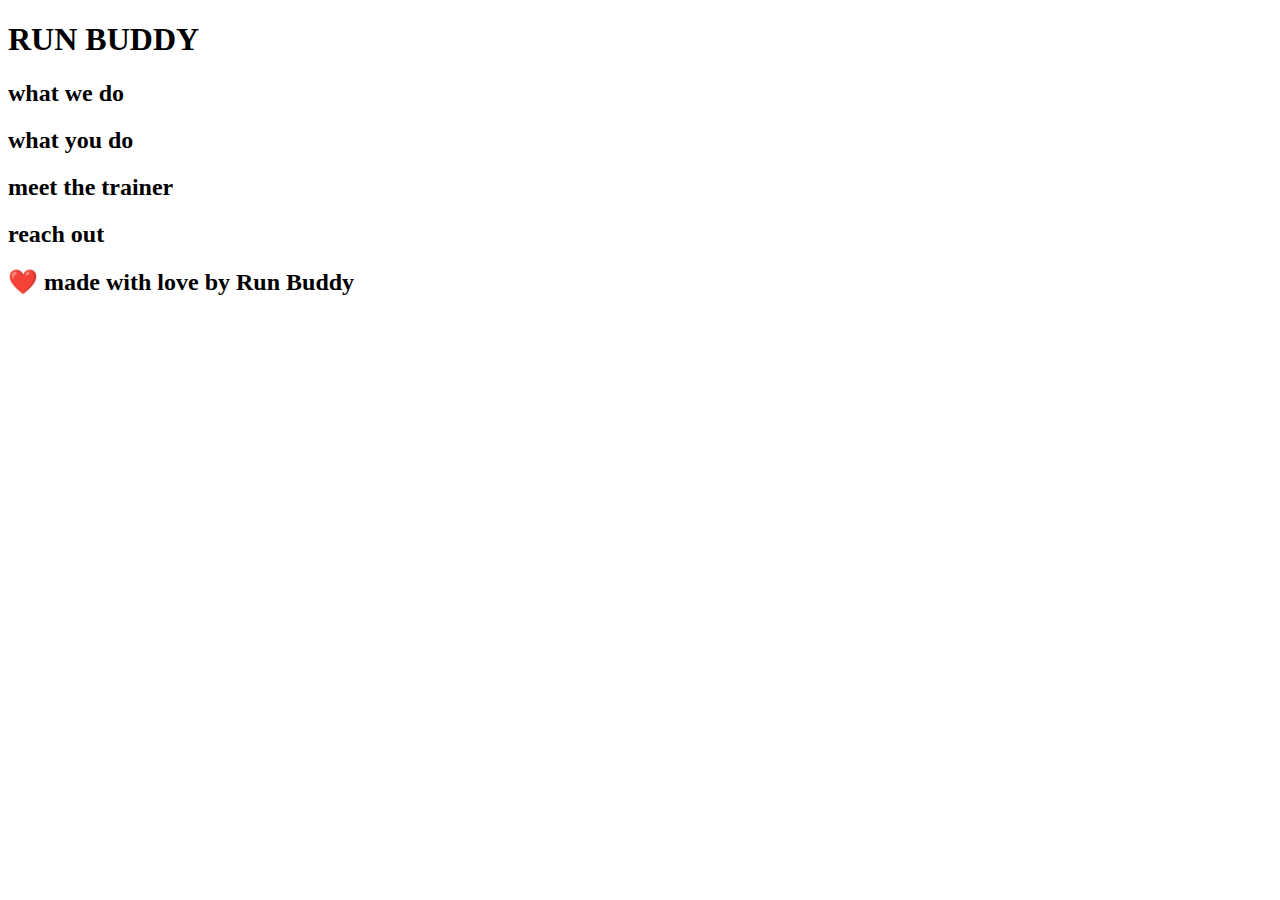
==== index.html @ 49e6754b "html outline and gitignore" ====
<!DOCTYPE html>


<html lang= "en">
    <head>
       <meta charset = "UTF-8"/>
        <title>run buddy</title>
    </head>
    <body>
        <!--- navigation -->
        <header>
            <h1>RUN BUDDY</h1>
        </header>

        <!--- hero/jumbotron -->
        <section>
        </section>

         <!--- What we do section -->
        <section>
            <h2>what we do</h2>
        </section>

         <!--- What you do section -->
         <section>
            <h2>what you do</h2>
        </section>

         <!--- meet the trainer section -->
         <section>
            <h2>meet the trainer</h2>
        </section>

         <!---reach out section -->
         <section>
            <h2>reach out</h2>
        </section>
        
         <!--- footer -->
         <footer>
            <h2>❤️ made with love by Run Buddy</h2>
         </footer>
    </body>
</html>
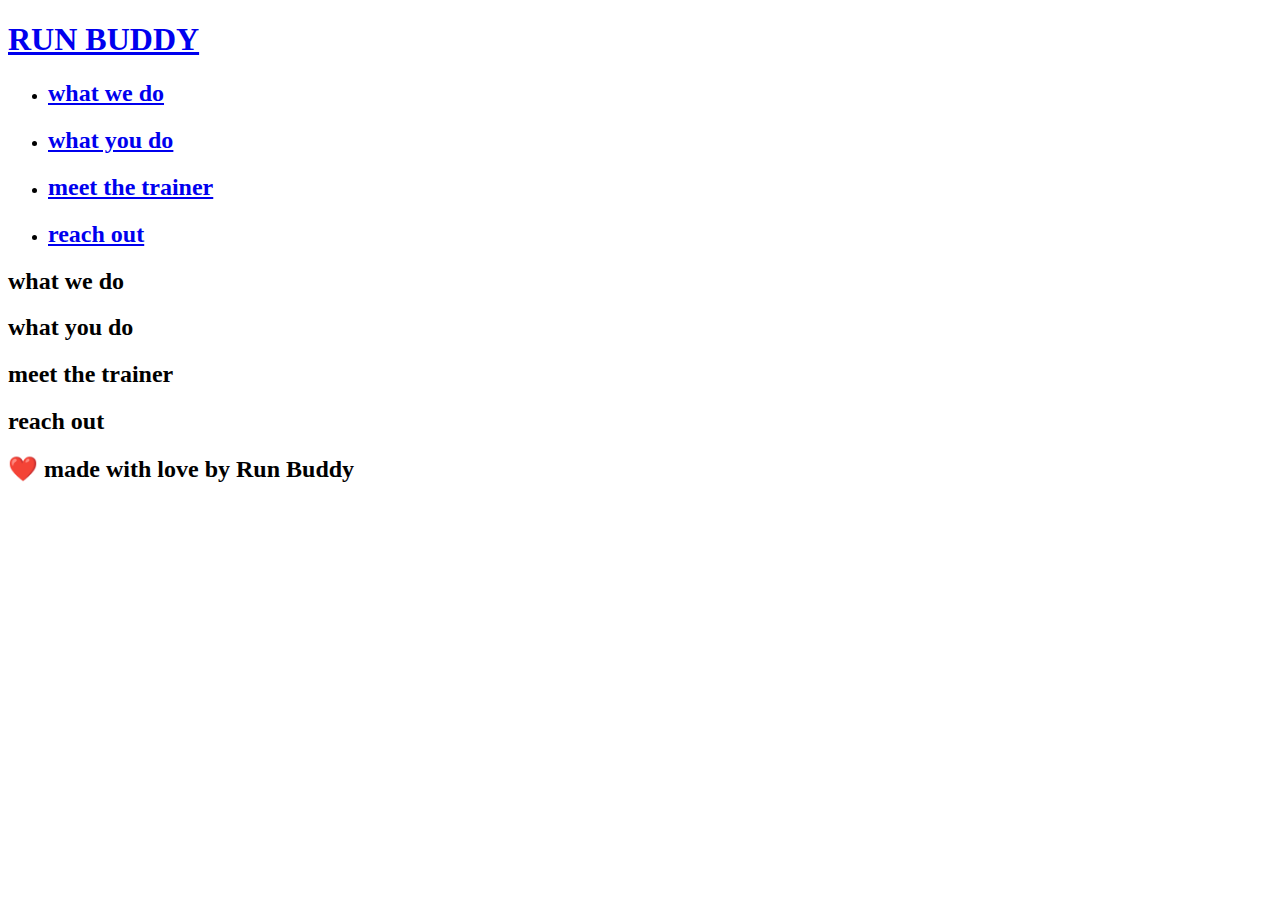
==== commit eb2d994f: "commit index.html" ====
--- a/index.html
+++ b/index.html
@@ -9,7 +9,24 @@
     <body>
         <!--- navigation -->
         <header>
-            <h1>RUN BUDDY</h1>
+          
+                <h1><a href = "/">RUN BUDDY</a></h1>
+            </nav>
+            <ul>
+                <li>
+                    <h2><a href ="whatWeDo">what we do</a></h2>
+                </li>
+                <li>
+                    <h2><a href ="whatYouDo">what you do </a></h2>
+                </li>
+                <li>
+                    <h2><a href ="meetTheTrainer">meet the trainer</a></h2>
+                </li>
+                <li>
+                    <h2><a  href= "reachOut">reach out</a></h2>
+                </li>
+            </ul>
+            </nav>
         </header>
 
         <!--- hero/jumbotron -->
@@ -23,7 +40,7 @@
 
          <!--- What you do section -->
          <section>
-            <h2>what you do</h2>
+            <h2>what you do </h2>
         </section>
 
          <!--- meet the trainer section -->
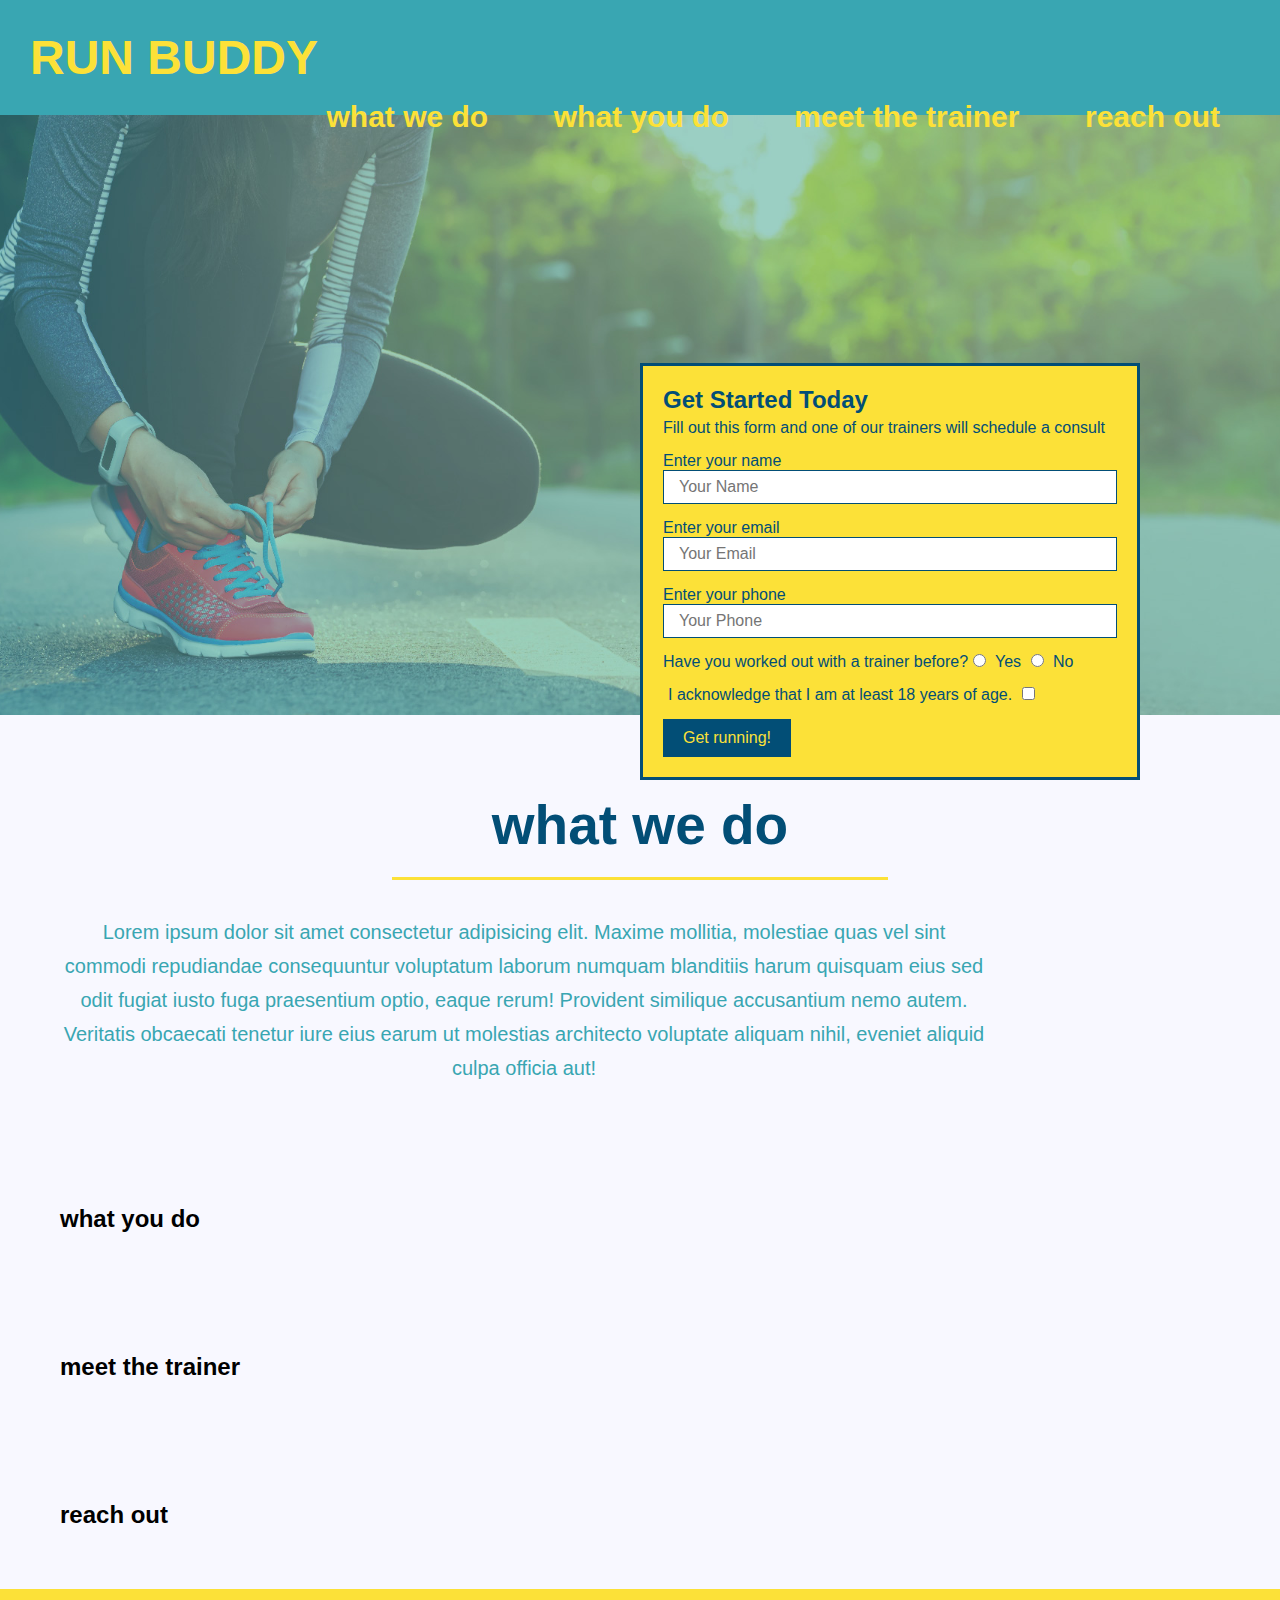
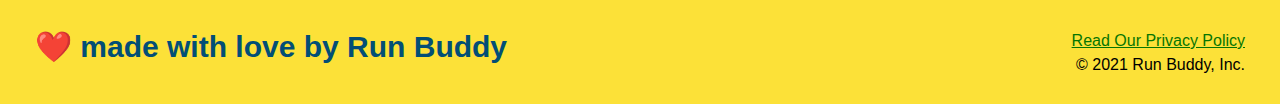
==== commit 97ed8616: "index.html" ====
--- a/index.html
+++ b/index.html
@@ -5,37 +5,79 @@
     <head>
        <meta charset = "UTF-8"/>
         <title>run buddy</title>
+       <link rel="stylesheet" href="css/style.css" />
     </head>
     <body>
         <!--- navigation -->
-        <header>
-          
-                <h1><a href = "/">RUN BUDDY</a></h1>
-            </nav>
-            <ul>
-                <li>
-                    <h2><a href ="whatWeDo">what we do</a></h2>
-                </li>
-                <li>
-                    <h2><a href ="whatYouDo">what you do </a></h2>
-                </li>
-                <li>
-                    <h2><a href ="meetTheTrainer">meet the trainer</a></h2>
-                </li>
-                <li>
-                    <h2><a  href= "reachOut">reach out</a></h2>
-                </li>
-            </ul>
+      <header class= "header">
+                <h1 ><a href = "/">RUN BUDDY</a></h1>
+            <nav class "nav">
+              <ul>
+                    <li>
+                        <h2><a href ="whatWeDo">what we do</a></h2>
+                    </li>
+                    <li>
+                        <h2><a href ="whatYouDo">what you do </a></h2>
+                    </li>
+                    <li>
+                        <h2><a href ="meetTheTrainer">meet the trainer</a></h2>
+                    </li>
+                    <li>
+                        <h2><a  href= "reachOut">reach out</a></h2>
+                    </li>
+                </ul>
             </nav>
         </header>
 
-        <!--- hero/jumbotron -->
-        <section>
+     <!---here is Hero----->
+
+        <section class="hero-bg">
+
+          <section class="hero-form">
+            <h3>Get Started Today</h3>
+            <p>Fill out this form and one of our trainers will schedule a consult</p>
+            <!-- Add form element -->
+            <form class= "form">
+              <lable for ="name">Enter your name</label>
+              <input class="input"  type="email" placeholder="Your Name" name="name" id="name" />
+
+              <lable for ="email">Enter your email</label>
+              <input class="input" type="text" placeholder="Your Email" name="email" id="email" />
+
+              <lable for ="phone">Enter your phone</label>
+              <input class="input" type="tel" placeholder="Your Phone" name="phone" id="phone" />
+
+              <p>
+                Have you worked out with a trainer before?
+                <input type="radio" name="trainer-confirm" id="trainer-yes" />
+                <label for="trainer-yes">Yes</label>
+
+                <input type="radio" name="trainer-confirm" id="trainer-no" />
+                <label for="trainer-no">No</label>
+              </p>
+              <p>
+                <label for="checkbox" >
+                  I acknowledge that I am at least 18 years of age.
+                </label>
+                <input type="checkbox" name="age-confirm" id="checkbox" />
+              </p>
+              <button type="submit">
+                Get running!
+              </button>
+            </form>
+          </section>
         </section>
 
+        <br>
          <!--- What we do section -->
-        <section>
+        <section id= "what we do" class="intro">
             <h2>what we do</h2>
+            <p> Lorem ipsum dolor sit amet consectetur adipisicing elit. Maxime mollitia,
+molestiae quas vel sint commodi repudiandae consequuntur voluptatum laborum
+numquam blanditiis harum quisquam eius sed odit fugiat iusto fuga praesentium
+optio, eaque rerum! Provident similique accusantium nemo autem. Veritatis
+obcaecati tenetur iure eius earum ut molestias architecto voluptate aliquam
+nihil, eveniet aliquid culpa officia aut!</p>
         </section>
 
          <!--- What you do section -->
@@ -52,10 +94,14 @@
          <section>
             <h2>reach out</h2>
         </section>
-        
+
          <!--- footer -->
          <footer>
             <h2>❤️ made with love by Run Buddy</h2>
+            <div>
+                <a href="#">Read Our Privacy Policy</a><br />
+                &copy; 2021 Run Buddy, Inc.
+              </div>
          </footer>
     </body>
-</html>+</html>
--- a/css/style.css
+++ b/css/style.css
@@ -0,0 +1,158 @@
+*{
+  margin :0;
+  padding:0;
+  box-sizing: border-box;
+}
+
+body {
+    /* more on this crazy alphanumerical value in a minute */
+    font-family: Helvetica, Arial, sans-serif;
+    background-color: #F8F8FF;
+
+  }
+  /*apply 20px padding on every side of header*/
+ header {
+  font-family: Helvetica, Arial, sans-serif;
+  padding: 30px;
+  background-color: #39a6b2;
+
+
+ }
+ .header h1 {
+  font-weight: bold;
+  font-size: 48px;
+  color: #fce138;
+  margin: 0;
+  display: inline-block;
+
+}
+ header a {
+  text-decoration: none;
+  color: #fce138;
+}
+
+.header nav {
+  padding-top:15px;
+  float: right;
+  list-style-type: none;
+  font-size: 20px;
+  font-weight: lighter;
+}
+
+
+header nav ul li  {
+  margin: 0 30px;
+  display: inline-block;
+
+}
+/* Hero Style Start */
+.hero-bg{
+  height: 600px;
+  background-image: url("../image/hero-bg.jpg");
+  background-size: cover;
+  background-position: center;
+/* Hero Style end */
+}
+
+section{
+  padding:60px;
+}
+
+.hero-form h3{
+  font-size: 24px;
+  margin: 0;
+}
+
+.hero-form p {
+  margin: 5px 0 15px 0;
+}
+
+.form .input {
+  border: 1px solid #024e76;
+  display: block;
+  padding: 7px 15px;
+  font-size: 16px;
+  color: #024e76;
+  width: 100%;
+  margin-bottom: 15px;
+}
+
+
+form label {
+  margin: 0 5px;
+  padding: 0;
+}
+.hero-form {
+  background-color: #fce138;
+  padding: 20px;
+  width: 500px;
+  color: #024e76;
+  border: solid 3px #024e76 ;
+  position: absolute;
+  bottom: 120px;
+  right:140px;
+}
+
+.hero-form button {
+  color: #fce138;
+  background-color: #024e76;
+  border: none;
+  padding: 10px 20px;
+  font-size: 16px;
+}
+/* HERO STYLES END */
+
+/*what we do section*/
+.intro {
+  text-align: center;
+}
+.intro h2 {
+  font-size: 55px;
+  color: #024e76;
+  margin-bottom: 35px;
+  padding: 0 100px 20px 100px;
+  border-bottom: 3px solid;
+  border-color: #fce138;
+}
+
+
+
+footer {
+   background: #fce138;
+   width: 100%;
+   padding: 40px 35px;
+ }
+ .intro p {
+  line-height: 1.7;
+  color: #39a6b2;
+  width: 80%;
+  font-size: 20px;
+}
+
+ .intro h2 {
+   /* add this alongside your other declarations */
+   display: inline-block;
+ }
+ intro p {
+  /* add this alongside your other declarations */
+  margin: 0 auto;
+}
+
+
+
+  footer h2 {
+    display: inline;
+    color: #024e76;
+    font-size: 30px;
+    margin: 0;
+  }
+
+
+  footer div {
+    float: right;
+    line-height: 1.5;
+    text-align: right;
+  }
+  footer a {
+    color: #067602;
+  }
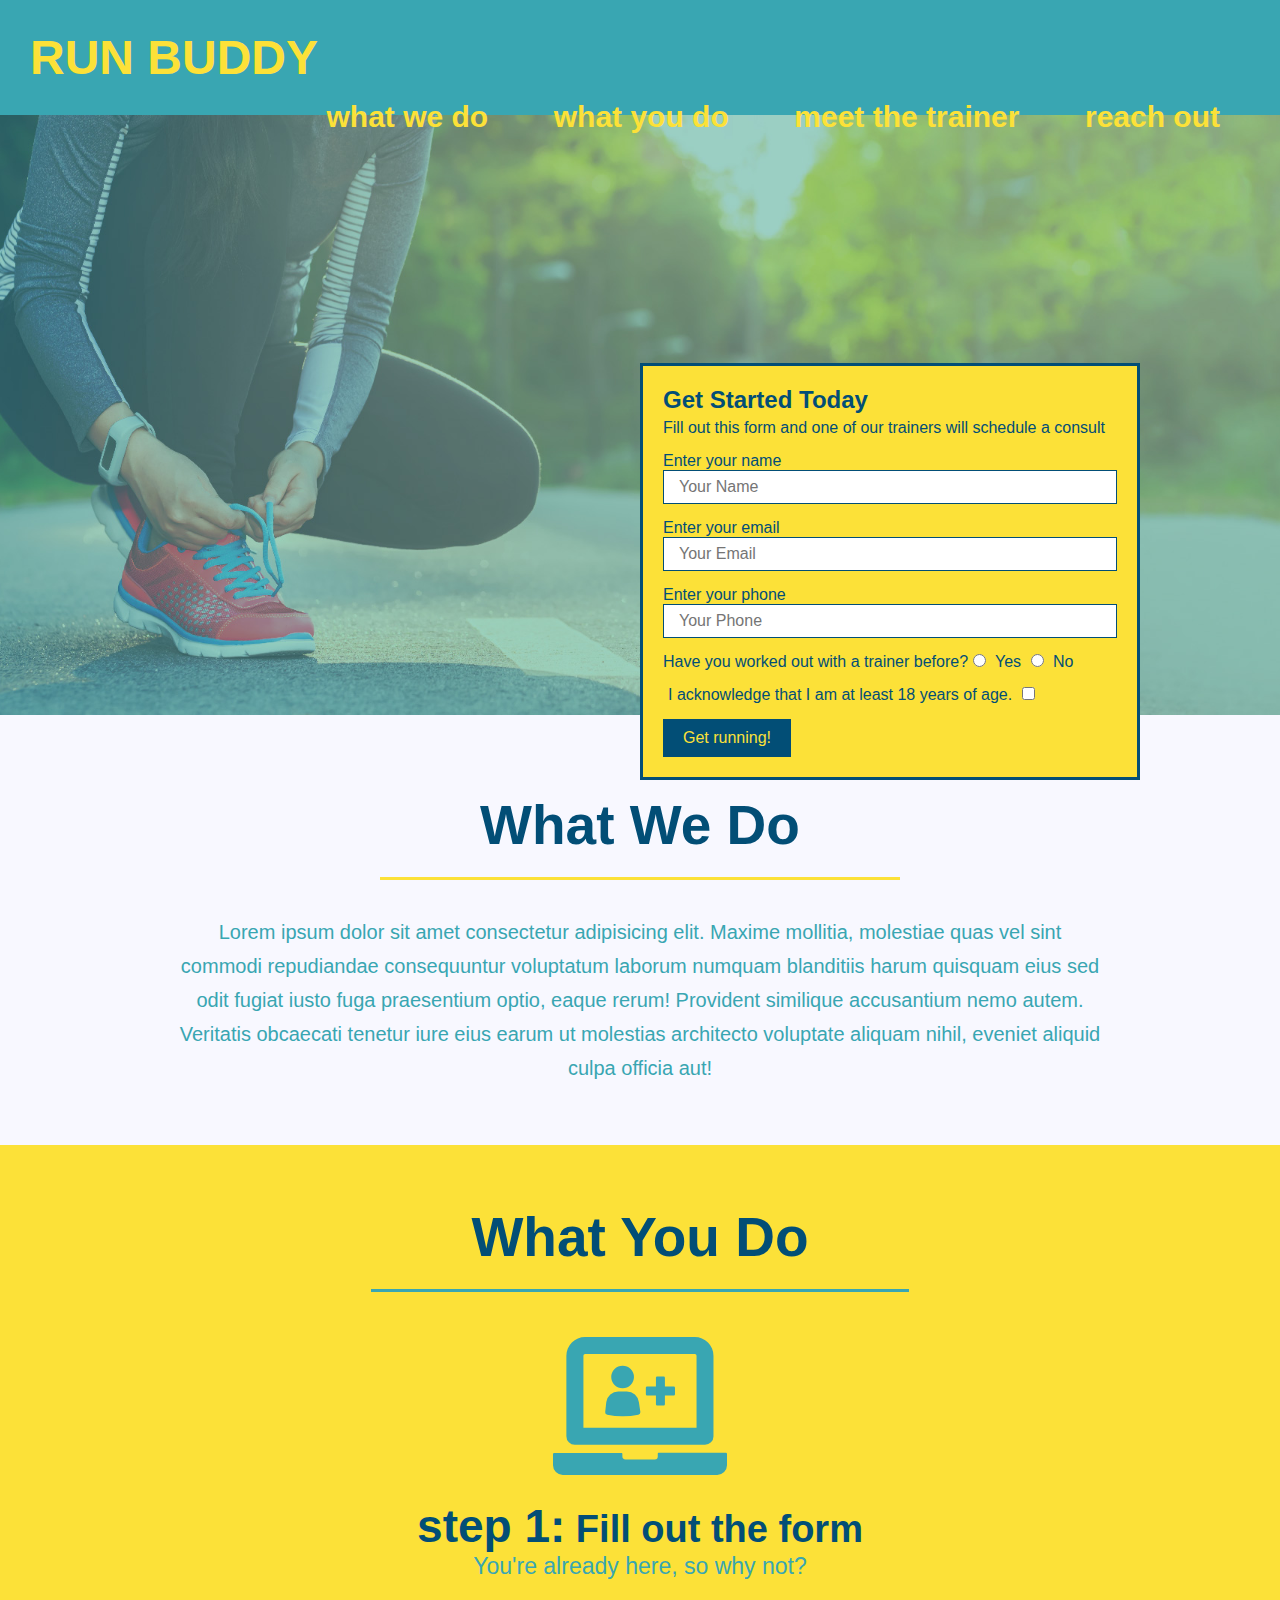
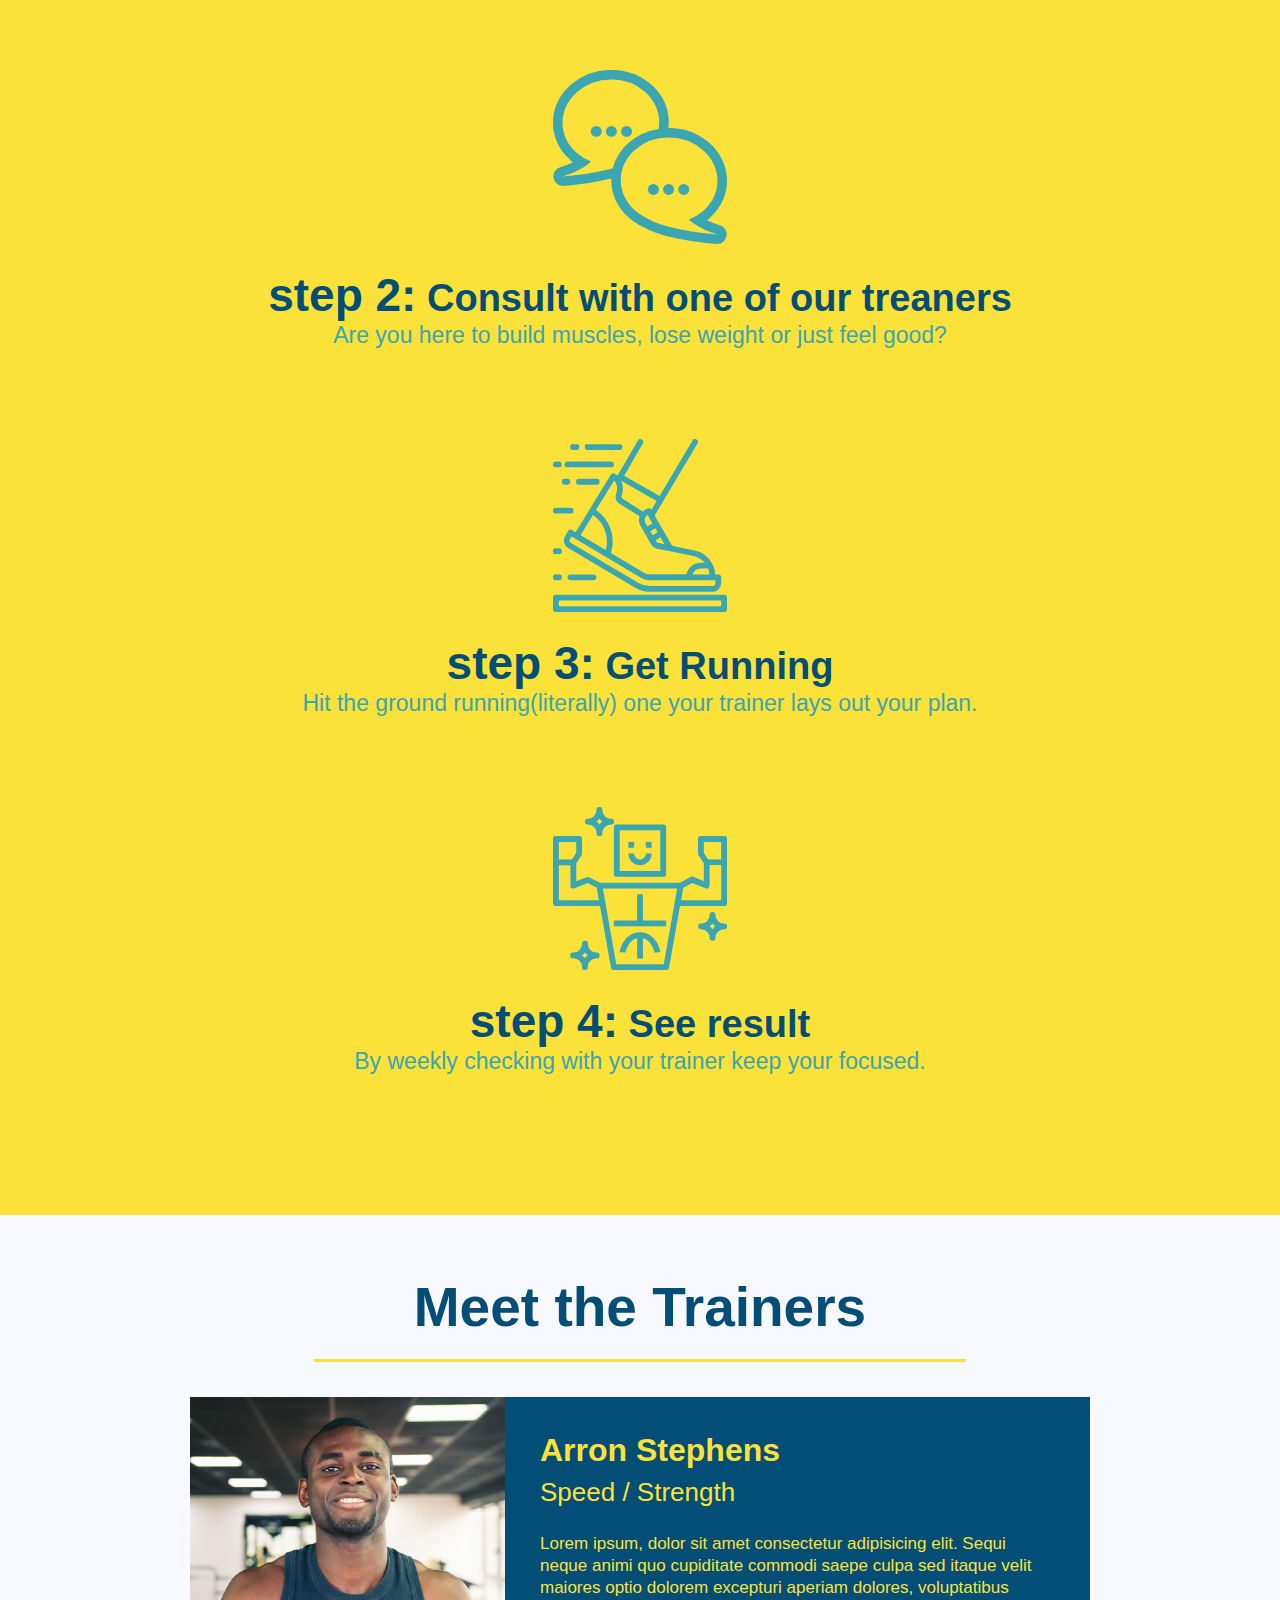
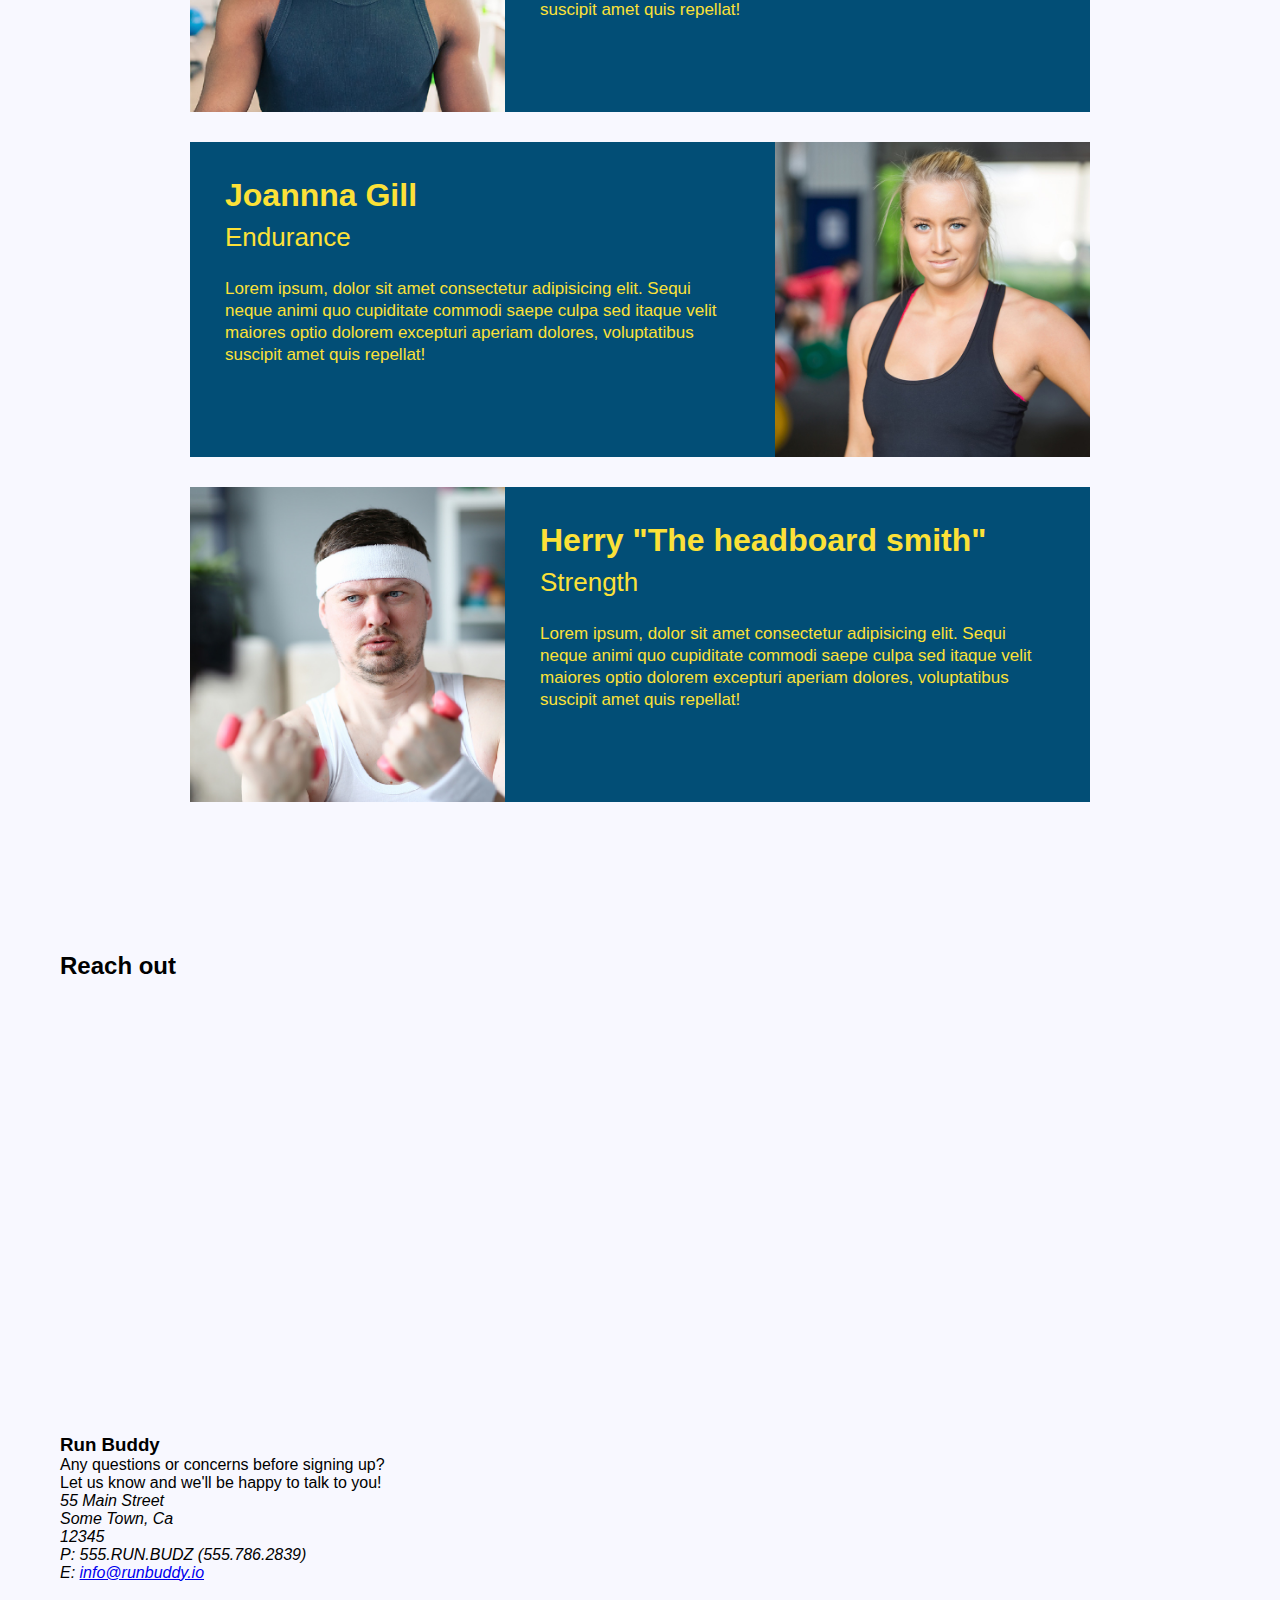
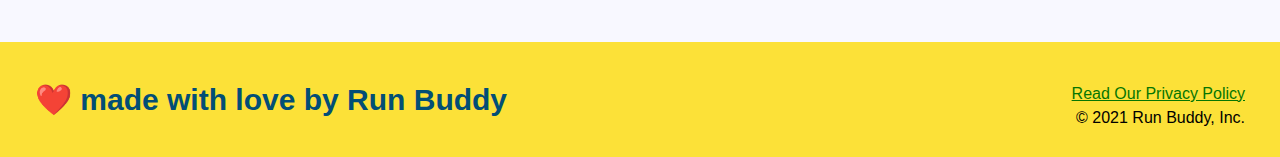
==== commit be98a99b: "index.html" ====
--- a/index.html
+++ b/index.html
@@ -71,7 +71,7 @@
         <br>
          <!--- What we do section -->
         <section id= "what we do" class="intro">
-            <h2>what we do</h2>
+          <h2 class="section-title primary-border">What We Do</h2>
             <p> Lorem ipsum dolor sit amet consectetur adipisicing elit. Maxime mollitia,
 molestiae quas vel sint commodi repudiandae consequuntur voluptatum laborum
 numquam blanditiis harum quisquam eius sed odit fugiat iusto fuga praesentium
@@ -81,19 +81,111 @@
         </section>
 
          <!--- What you do section -->
-         <section>
-            <h2>what you do </h2>
-        </section>
+         <section id="what-you-do" class="steps">
+
+              <h2 class="section-title secondary-border">What You Do</h2>
+              <div class="">
+                  <img src="./image/step-1.svg" alt="first-image">
+                <h3>step 1:<span> Fill out the form</span></h3>
+                <p>You're already here, so why not?</p>
+              </div>
+
+              <div class="">
+                  <img src="./image/step-2.svg" alt="second-image">
+                <h3>step 2:<span> Consult with one of our treaners</span></h3>
+                <p>Are you here to build muscles, lose weight or just feel good?</p>
+              </div>
+
+              <div class="">
+                  <img src="./image/step-3.svg" alt="third-image">
+                <h3>step 3:<span> Get Running</span></h3>
+                <p>Hit the ground running(literally) one your trainer lays out your plan.</p>
+              </div>
+
+              <div class="">
+                  <img src="./image/step-4.svg" alt="fourth-image">
+                <h3>step 4:<span> See result</span></h3>
+                <p>By weekly checking with your trainer keep your focused.</p>
+              </div>
+            </section>
+
+
 
          <!--- meet the trainer section -->
-         <section>
-            <h2>meet the trainer</h2>
-        </section>
+         <section id="your-trainers" class="trainers">
+           <h2 class="section-title primary-border">
+             Meet the Trainers
+            </h2>
+            <article class="trainer">
+              <img src="./image/trainer-1.jpg" alt="Arron Stephens in his workout clothes, ready to pump iron" />
+              <div class="trainer-bio text-left">
+                <h3 >Arron Stephens</h3>
+                <h4>Speed / Strength</h4>
+                <p>
+                  Lorem ipsum, dolor sit amet consectetur adipisicing elit. Sequi neque animi quo cupiditate commodi saepe culpa sed
+                  itaque velit maiores optio dolorem excepturi aperiam dolores, voluptatibus suscipit amet quis repellat!
+                </p>
+              </div>
+            </article>
+
+
+             <article class="trainer-2">
+               <img src="./image/trainer-2.jpg" alt="Joannna Gill in her workout clothes, ready to pump iron" />
+               <div class="trainer-bio text-left">
+                 <h3 >Joannna Gill</h3>
+                 <h4>Endurance</h4>
+                 <p>
+                   Lorem ipsum, dolor sit amet consectetur adipisicing elit. Sequi neque animi quo cupiditate commodi saepe culpa sed
+                   itaque velit maiores optio dolorem excepturi aperiam dolores, voluptatibus suscipit amet quis repellat!
+                 </p>
+               </div>
+             </article>
+
+             <article class="trainer">
+               <img src="./image/trainer-3.jpg" alt="Herry , ready to pump iron" />
+               <div class="trainer-bio text-left">
+                 <h3>Herry "The headboard smith"</h3>
+                 <h4>Strength</h4>
+                 <p>
+                   Lorem ipsum, dolor sit amet consectetur adipisicing elit. Sequi neque animi quo cupiditate commodi saepe culpa sed
+                   itaque velit maiores optio dolorem excepturi aperiam dolores, voluptatibus suscipit amet quis repellat!
+                 </p>
+               </div>
+             </article>
+          </section>
+
 
          <!---reach out section -->
-         <section>
-            <h2>reach out</h2>
-        </section>
+         <section >
+           <h2 >
+             Reach out
+            </h2>
+            <div class="contact-info">
+              <iframe src="https://www.google.com/maps/embed?pb=!1m18!1m12!1m3!1d3147.1079747227936!2d-120.42364418397035!3d37.92790791110593!2m3!1f0!2f0!3f0!3m2!1i1024!2i768!4f13.1!3m3!1m2!1s0x8090c49129b6ac57%3A0xb56c7eb95a2cd8bd!2sMain%20St%2C%20California%2095327!5e0!3m2!1sen!2sus!4v1616426329495!5m2!1sen!2sus"
+              width="600"
+              height="450"
+              style="border:0;"
+              allowfullscreen=""
+              loading="lazy">
+            </iframe>
+          </div>
+
+        <div>
+          <h3>Run Buddy</h3>
+          <p>
+            Any questions or concerns before signing up?
+            <br />
+            Let us know and we'll be happy to talk to you!
+          </p>
+          <address>
+            55 Main Street <br/>
+            Some Town, Ca <br/>
+            12345<br />
+            P: 555.RUN.BUDZ (555.786.2839)<br/>
+            E: <a href="mailto:info@runbuddy.io">info@runbuddy.io</a>
+          </address>
+        </div>
+         </section>
 
          <!--- footer -->
          <footer>
--- a/css/style.css
+++ b/css/style.css
@@ -117,37 +117,151 @@
 
 
 
+ .intro p {
+  line-height: 1.7;
+  color: #39a6b2;
+  width: 80%;
+  font-size: 20px;
+}
+
+
+ .intro p {
+  /* add this alongside your other declarations */
+  margin: 0 auto;
+}
+
+
+
+
+  .steps {
+  text-align: center;
+  background: #fce138;
+}
+
+.section-title {
+  font-size: 55px;
+  color: #024e76;
+  margin-bottom: 35px;
+  padding: 0 100px 20px 100px;
+  display: inline-block;
+  border-bottom: 3px solid;
+}
+
+.primary-border {
+  border-color: #fce138;
+}
+
+.secondary-border {
+  border-color: #39a6b2;
+}
+.steps div {
+  margin-bottom: 80px;
+}
+
+.steps img {
+  width: 15%;
+  margin: 10px 0;
+}
+
+.steps h3 {
+  color: #024e76;
+  font-size: 46px;
+  margin-top: 10px;
+}
+
+.steps p {
+  color: #39a6b2;
+  font-size: 23px;
+}
+
+
+.steps span {
+  font-size: 38px;
+}
+/*trainer section*/
+.trainers {
+  text-align: center;
+}
+
+.trainers-1 {
+  text-align: center;
+}
+
+
+
+.trainer, .trainer-2 {
+  width: 900px;
+  height: 315px;
+
+  background-color: #024e76;
+  color: #fce138;
+  margin: 0 auto 30px auto;
+}
+.trainer img {
+  width: 35%;
+  float: left;
+}
+.trainer p{
+  float: right;
+  line-height: 30px;
+
+}
+.trainer-2 img{
+  float:right;
+    width: 35%;
+}
+.trainer-2 p{
+  float:left;
+  line-height: 30px;
+}
+
+.trainer-bio {
+  padding: 35px;
+  float: left;
+  width: 65%;
+
+
+}
+
+.text-left {
+  text-align: left;
+    padding-bottom: 10px;
+}
+
+.text-right {
+  text-align: right;
+  padding-bottom: 10px;
+}
+.trainer-bio h3 {
+  font-size: 32px;
+  margin-bottom: 8px;
+}
+
+.trainer-bio h4 {
+  font-weight: lighter;
+  font-size: 26px;
+  margin-bottom: 25px;
+}
+
+.trainer-bio p {
+  font-size: 17px;
+  line-height: 1.3;
+}
+
+
+
+
 footer {
    background: #fce138;
    width: 100%;
    padding: 40px 35px;
  }
- .intro p {
-  line-height: 1.7;
-  color: #39a6b2;
-  width: 80%;
-  font-size: 20px;
-}
-
- .intro h2 {
-   /* add this alongside your other declarations */
-   display: inline-block;
- }
- intro p {
-  /* add this alongside your other declarations */
-  margin: 0 auto;
-}
-
-
-
-  footer h2 {
-    display: inline;
-    color: #024e76;
-    font-size: 30px;
-    margin: 0;
-  }
-
-
+footer h2 {
+  display: inline;
+  color: #024e76;
+  font-size: 30px;
+  margin: 0;
+}
   footer div {
     float: right;
     line-height: 1.5;
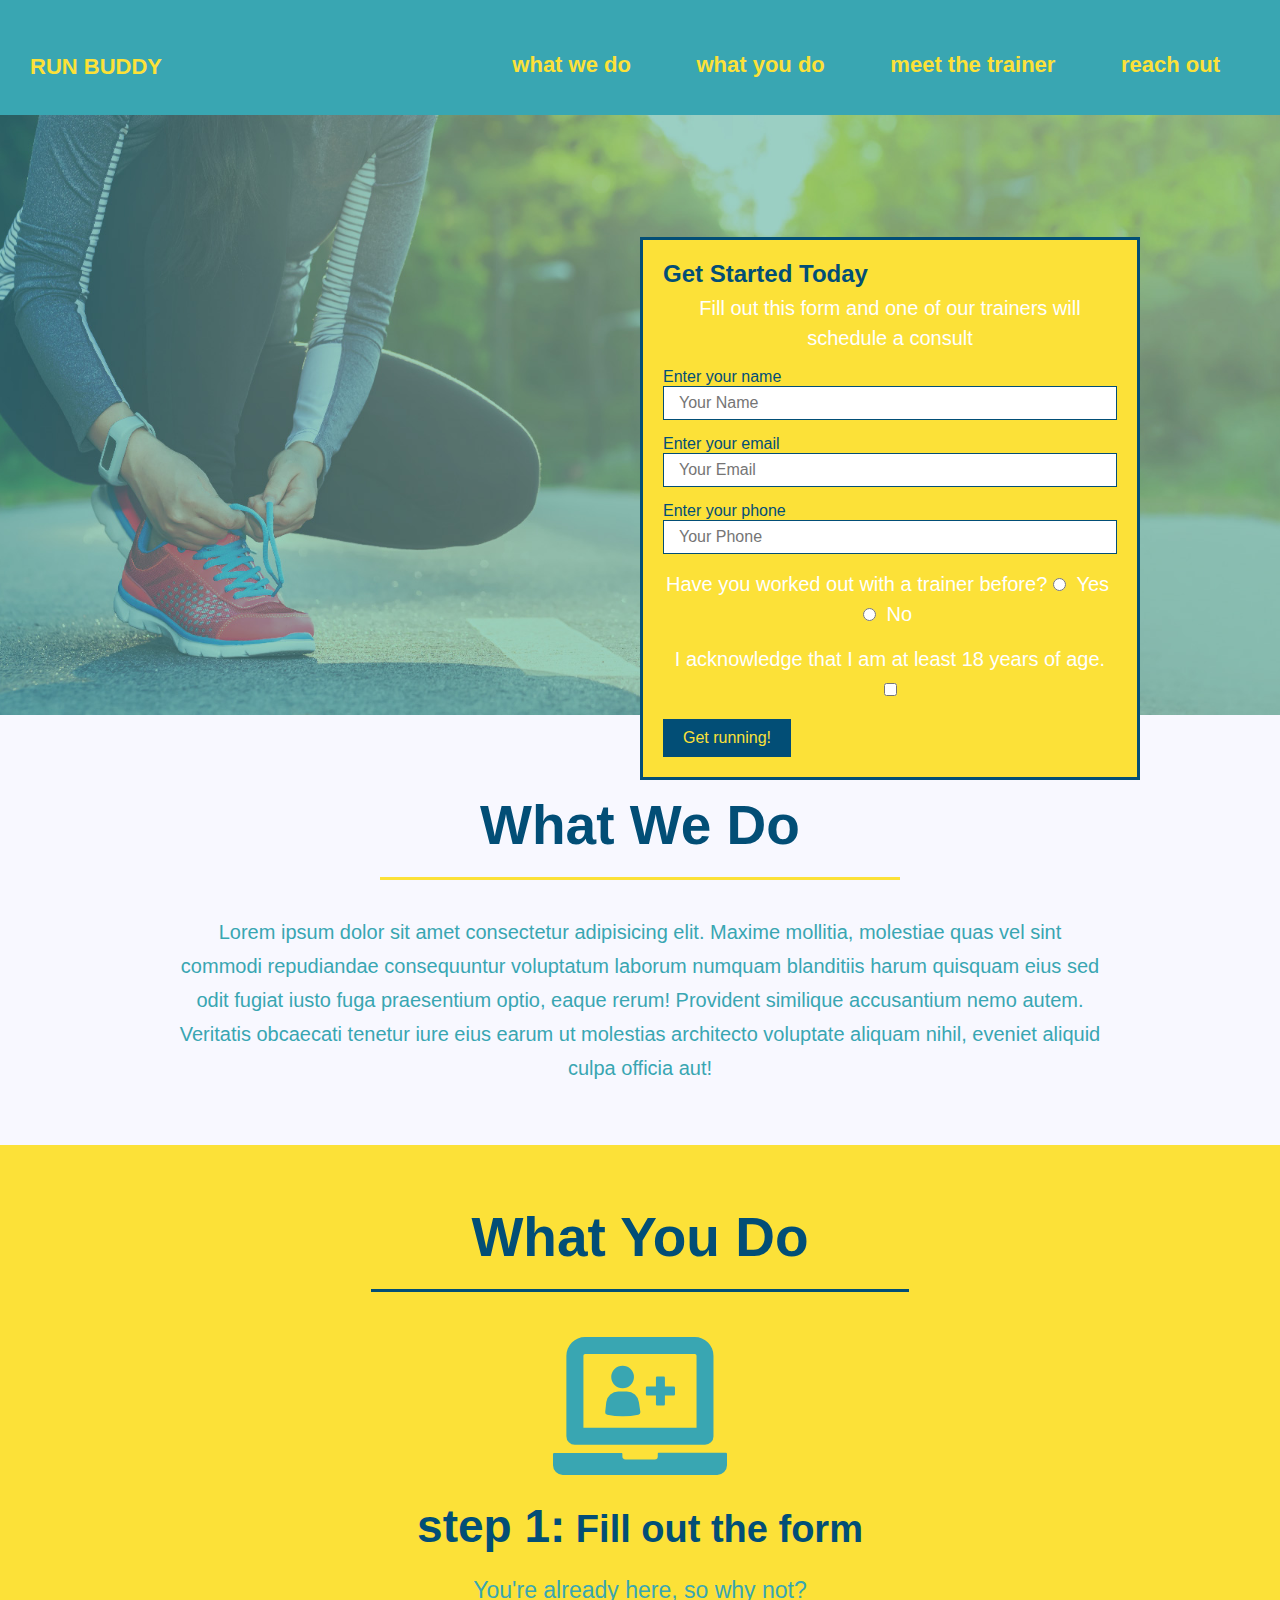
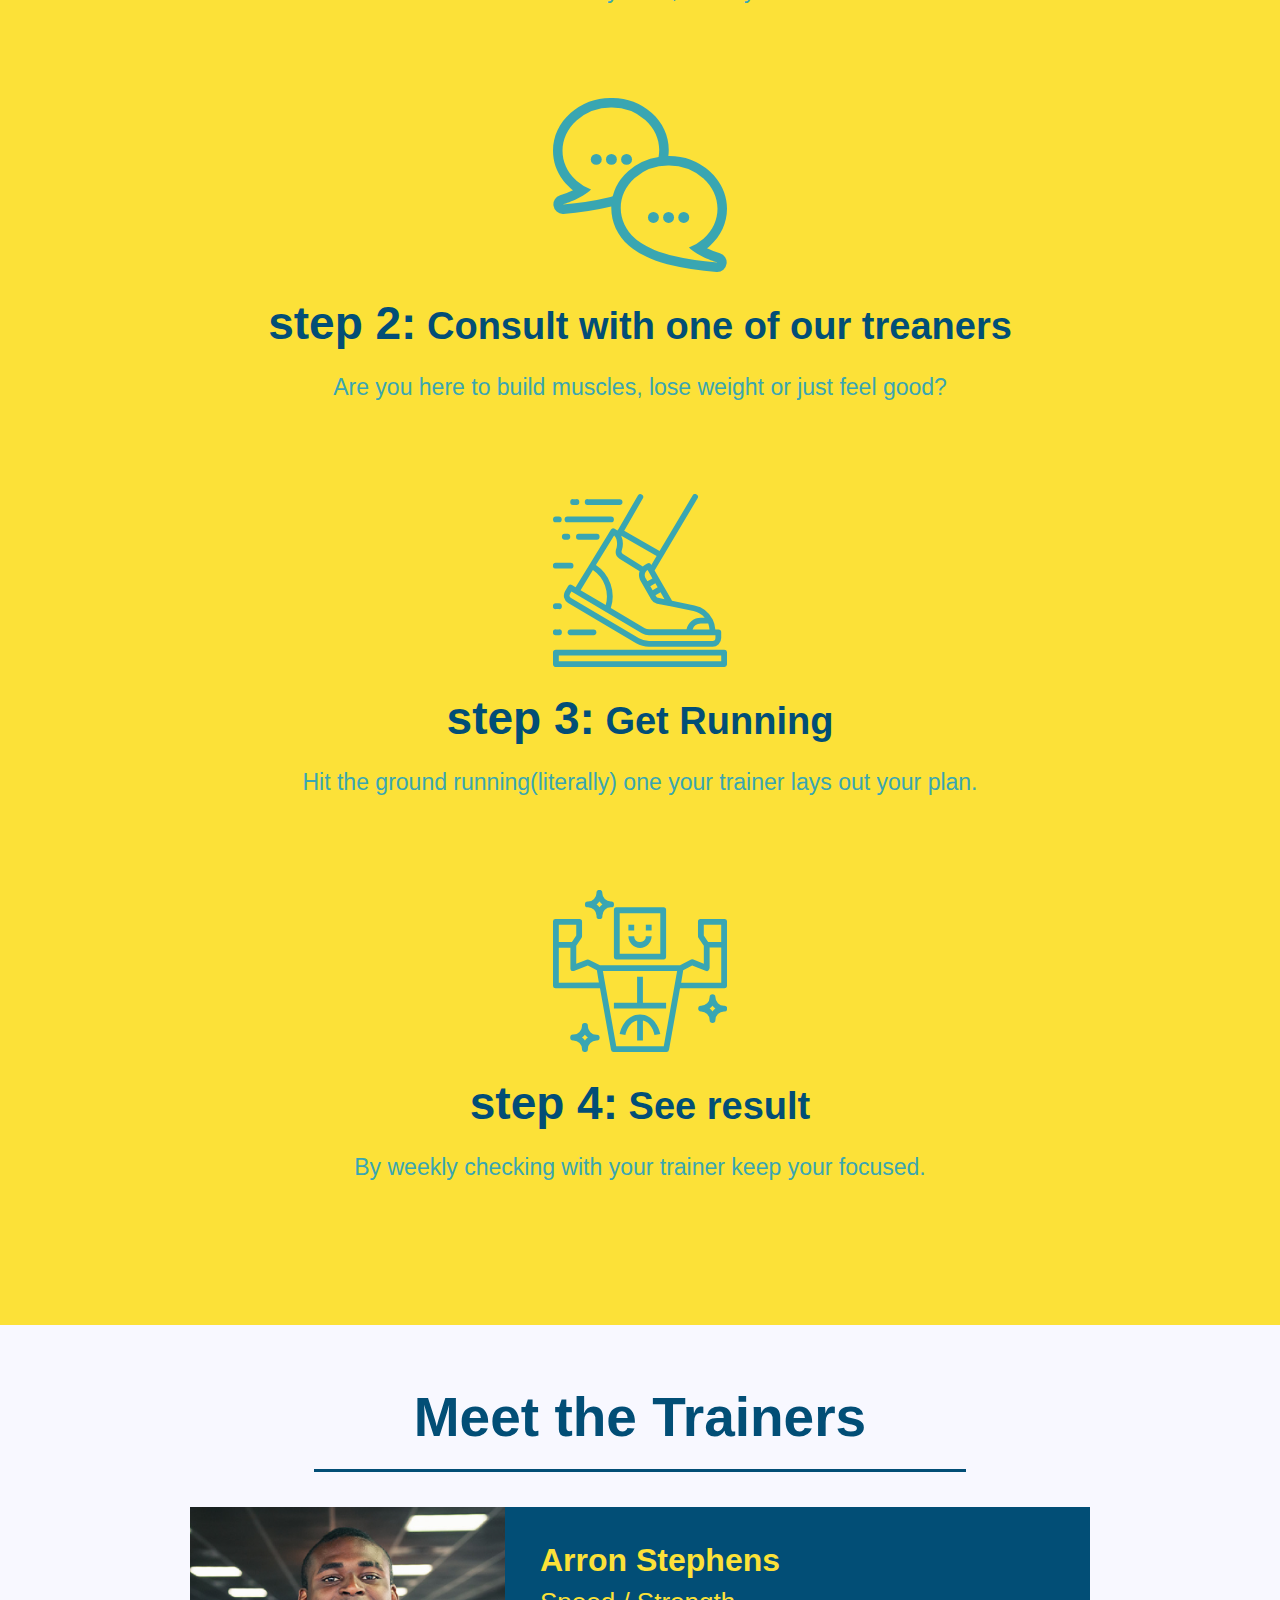
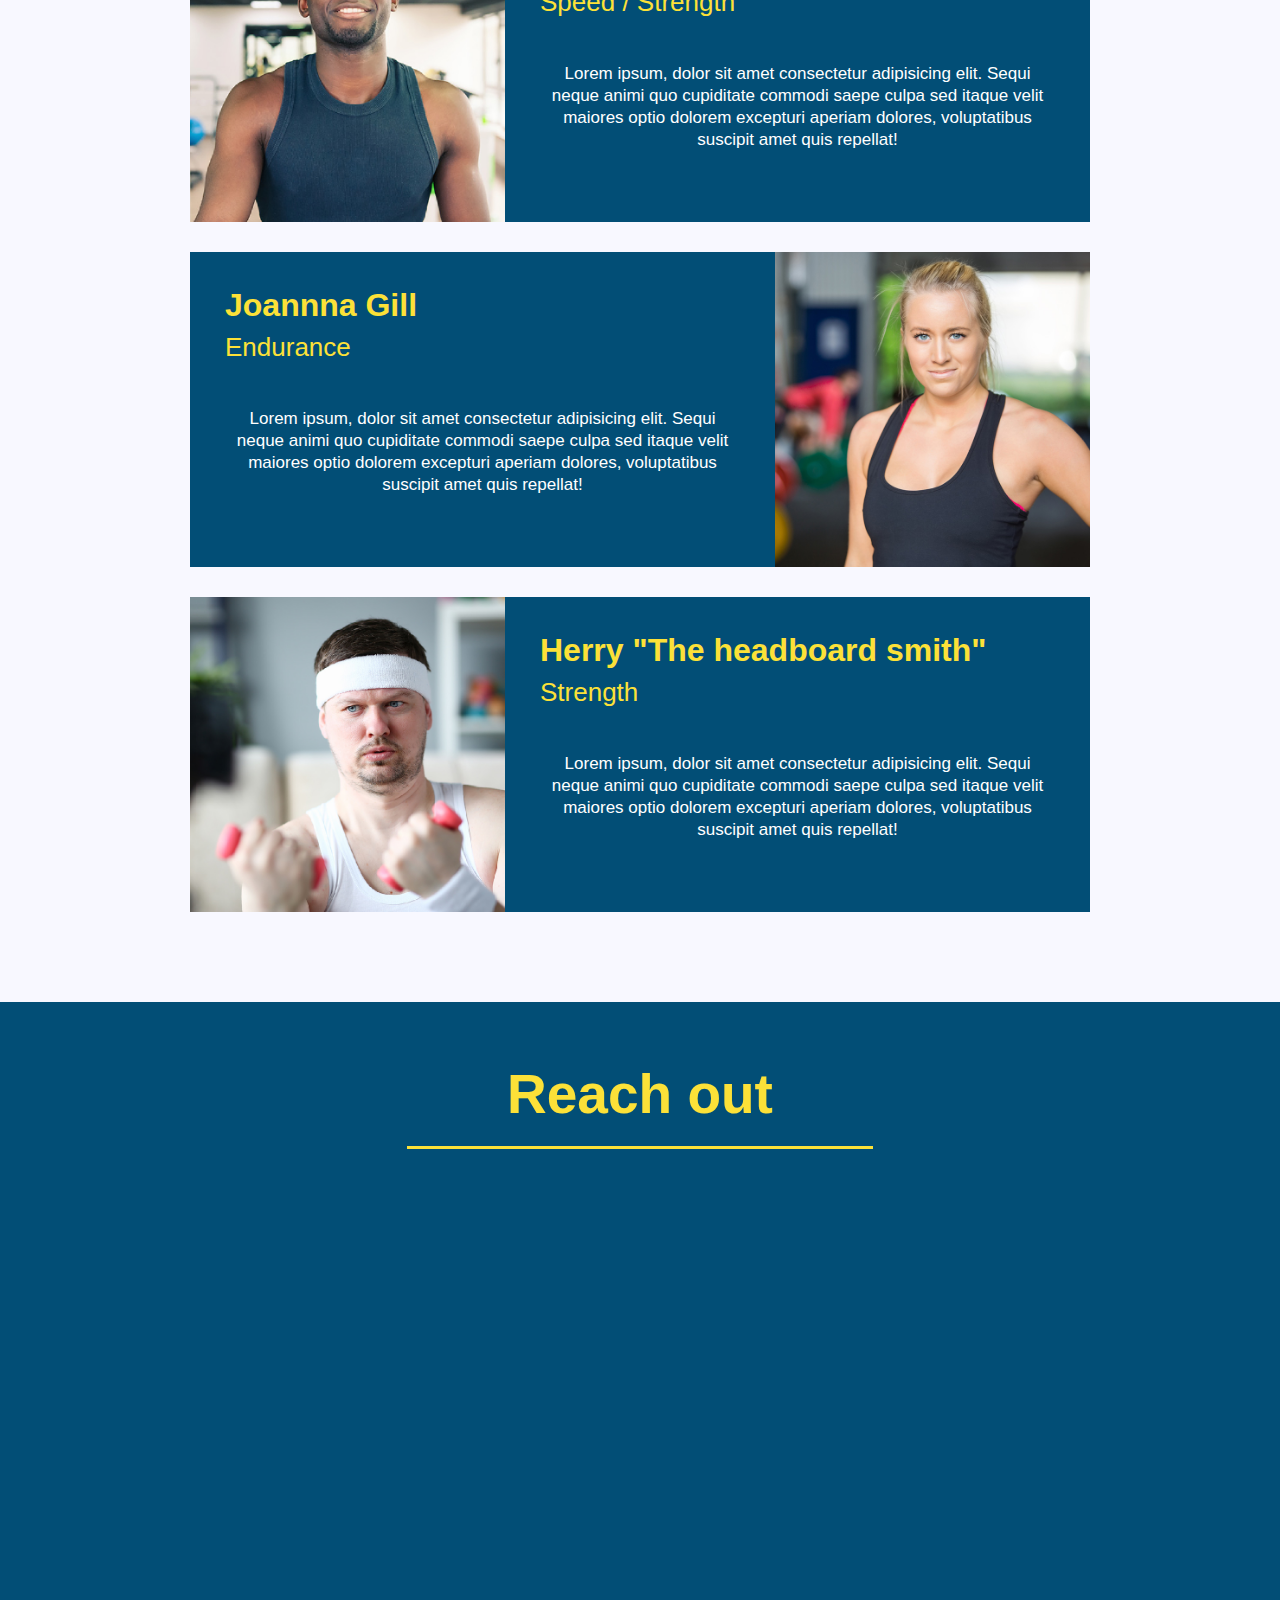
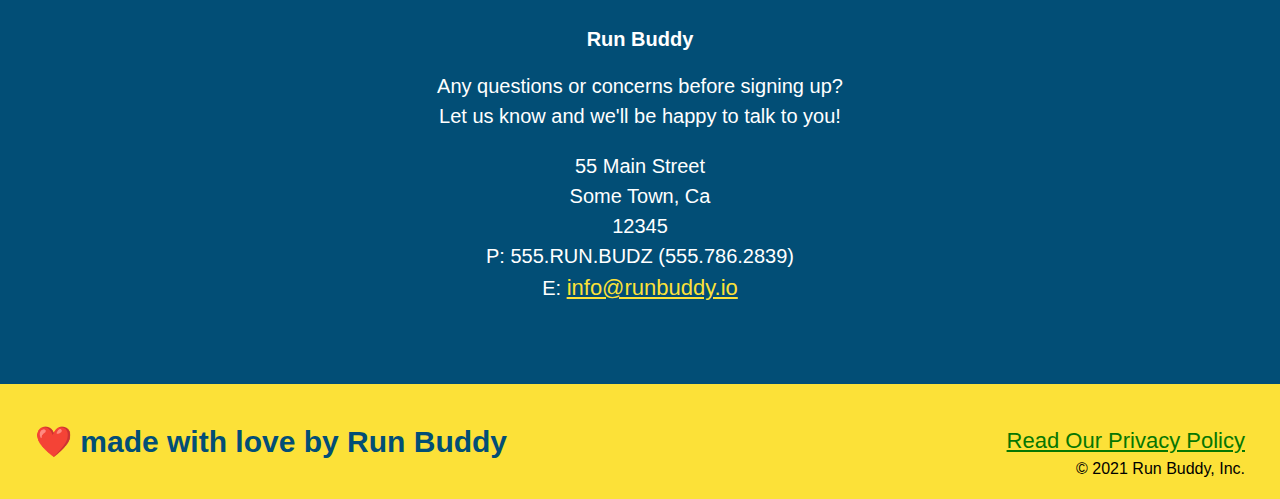
==== commit 45606686: "index.html" ====
--- a/index.html
+++ b/index.html
@@ -156,28 +156,29 @@
 
 
          <!---reach out section -->
-         <section >
-           <h2 >
+         <section id="reach-out" class="contact">
+           <h2 class= "section-title secondary-border" >
              Reach out
             </h2>
             <div class="contact-info">
               <iframe src="https://www.google.com/maps/embed?pb=!1m18!1m12!1m3!1d3147.1079747227936!2d-120.42364418397035!3d37.92790791110593!2m3!1f0!2f0!3f0!3m2!1i1024!2i768!4f13.1!3m3!1m2!1s0x8090c49129b6ac57%3A0xb56c7eb95a2cd8bd!2sMain%20St%2C%20California%2095327!5e0!3m2!1sen!2sus!4v1616426329495!5m2!1sen!2sus"
               width="600"
-              height="450"
+              height="450";
               style="border:0;"
               allowfullscreen=""
               loading="lazy">
             </iframe>
           </div>
 
-        <div>
-          <h3>Run Buddy</h3>
+        <div class= "address">
+          <h3 class ="runing">Run Buddy</h3>
           <p>
             Any questions or concerns before signing up?
             <br />
             Let us know and we'll be happy to talk to you!
           </p>
-          <address>
+          <address class="address" >
+
             55 Main Street <br/>
             Some Town, Ca <br/>
             12345<br />
--- a/css/style.css
+++ b/css/style.css
@@ -183,7 +183,7 @@
   text-align: center;
 }
 
-.trainers-1 {
+.trainers-2 {
   text-align: center;
 }
 
@@ -247,7 +247,90 @@
   font-size: 17px;
   line-height: 1.3;
 }
-
+.section-title {
+  font-size: 55px;
+  display: inline-block;
+  padding: 0 100px 20px 100px;
+  border-bottom: 3px solid;
+  margin-bottom: 35px;
+  color: #024e76;
+}
+/*reach out section*/
+ .section-title {
+  font-size: 55px;
+  display: inline-block;
+  padding: 0 100px 20px 100px;
+  border-bottom: 3px solid;
+  margin-bottom: 35px;
+  color: #024e76;
+}
+
+/* REACH OUT STYLES START */
+.contact {
+  text-align: center;
+  background: #024e76;
+}
+.contact h2 {
+  color: #fce138;
+}.contact-info div {
+  width: 410px;
+  display: inline-block;
+  vertical-align: top;
+  text-align: left;
+  margin: 30px 0 0 60px;
+  color: white;
+}
+
+.contact-info iframe {
+  width: 400px;
+  height: 400px;
+}
+.contact-info div {
+  width: 410px;
+  display: inline-block;
+  vertical-align: top;
+  text-align: left;
+  margin: 30px 0 0 60px;
+  color: white;
+}
+.contact-info h3, a {
+  color: #fce138;
+  font-size: 22px;
+
+}
+
+.contact-info iframe,  p, address {
+  margin: 20px 0;
+  line-height: 1.5;
+  font-size: 20px;
+  font-style: normal;
+  text-align: center;
+
+}
+
+.privacy-policy p{
+  color: green;
+  font-size:15px;
+}
+
+
+
+/* REACH OUT STYLES END */
+.address, p{
+  color:#ffffff;
+
+
+
+
+
+
+}
+
+.address, .runing, .question {
+  font-size: 20px;
+
+
+}
 
 
 
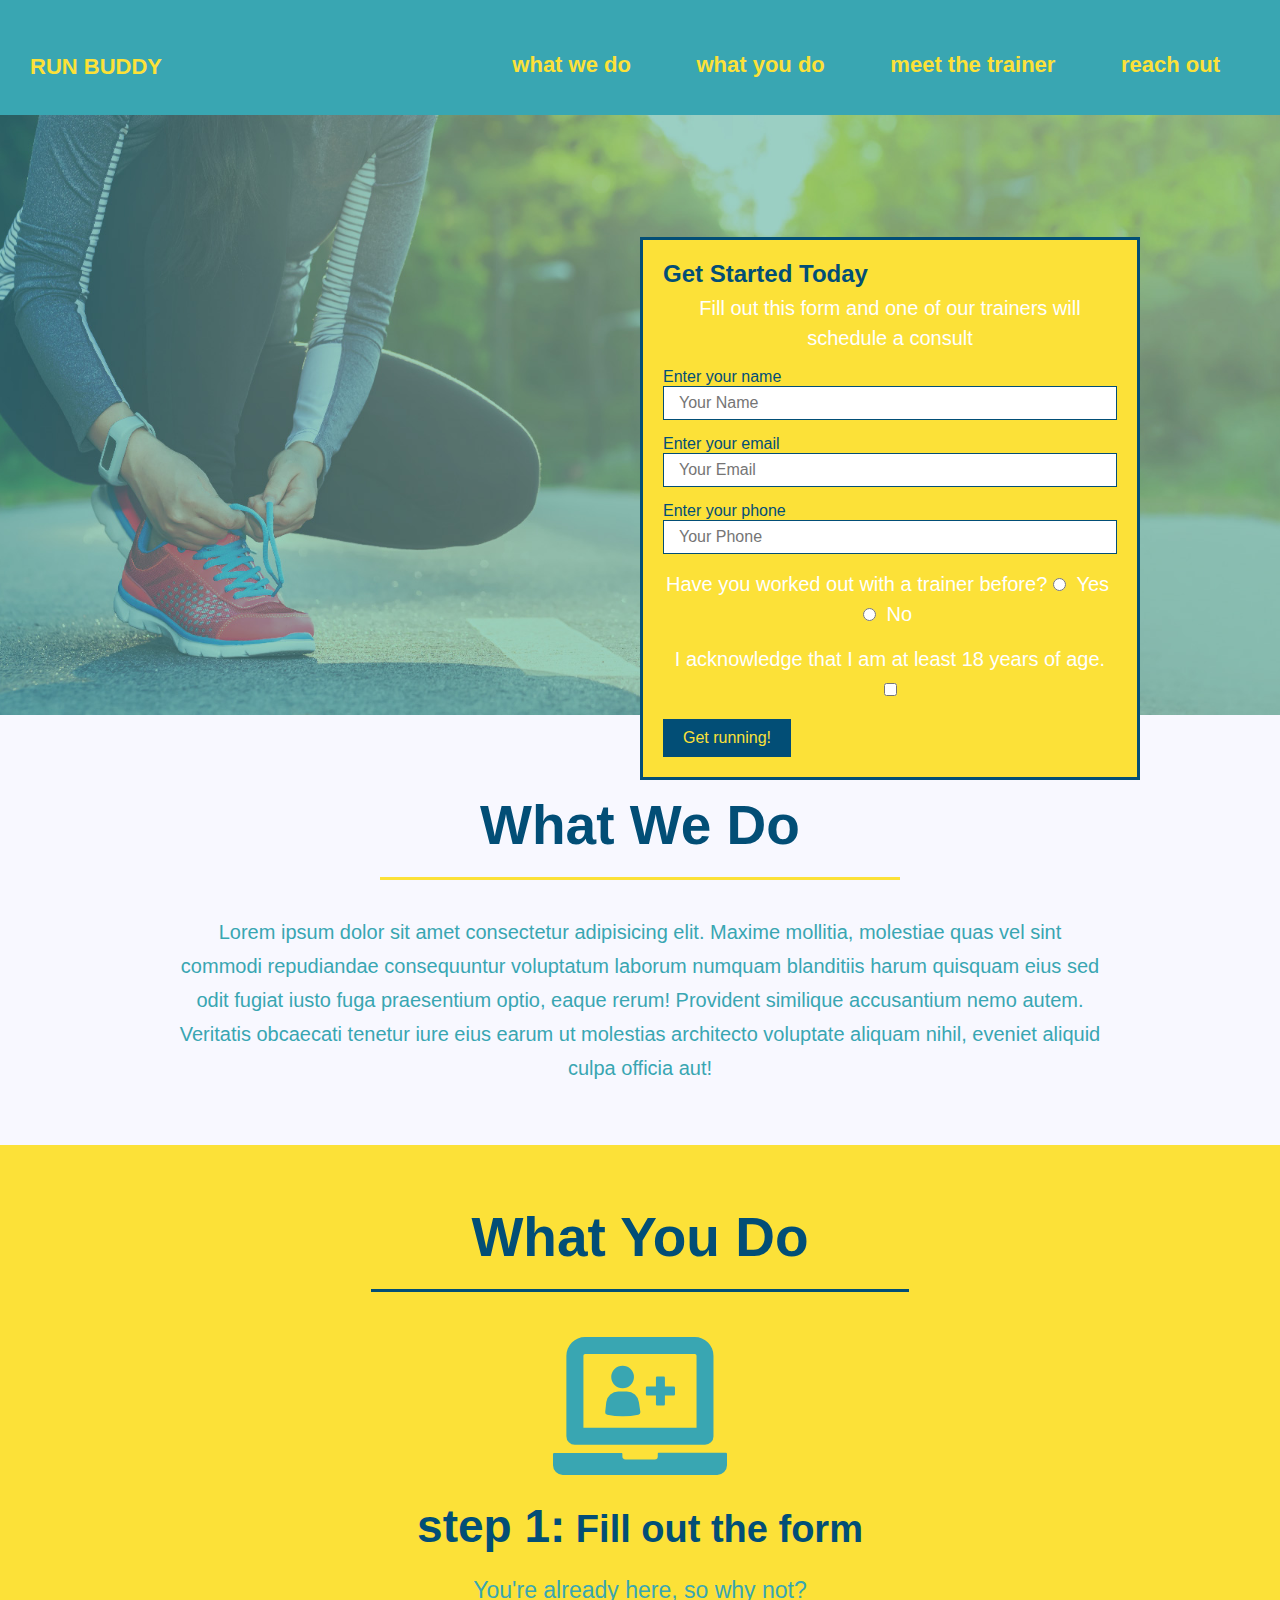
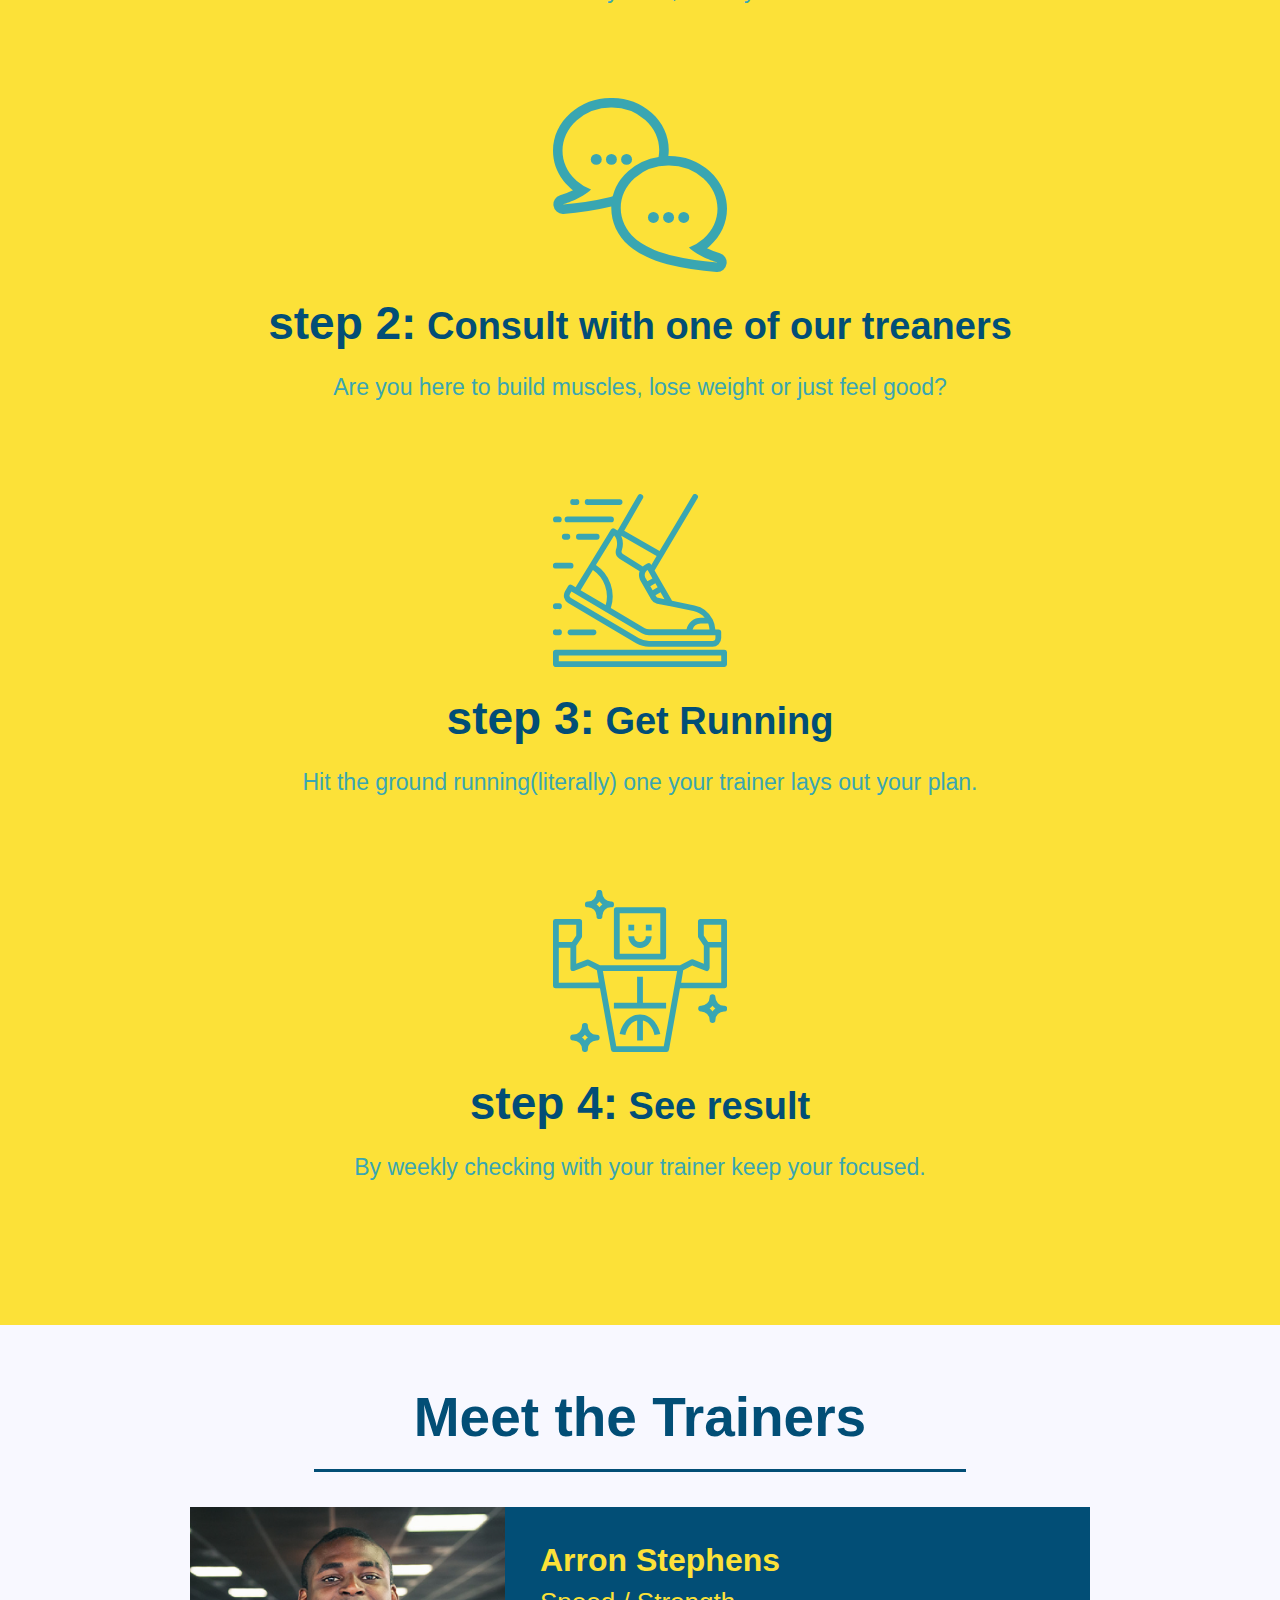
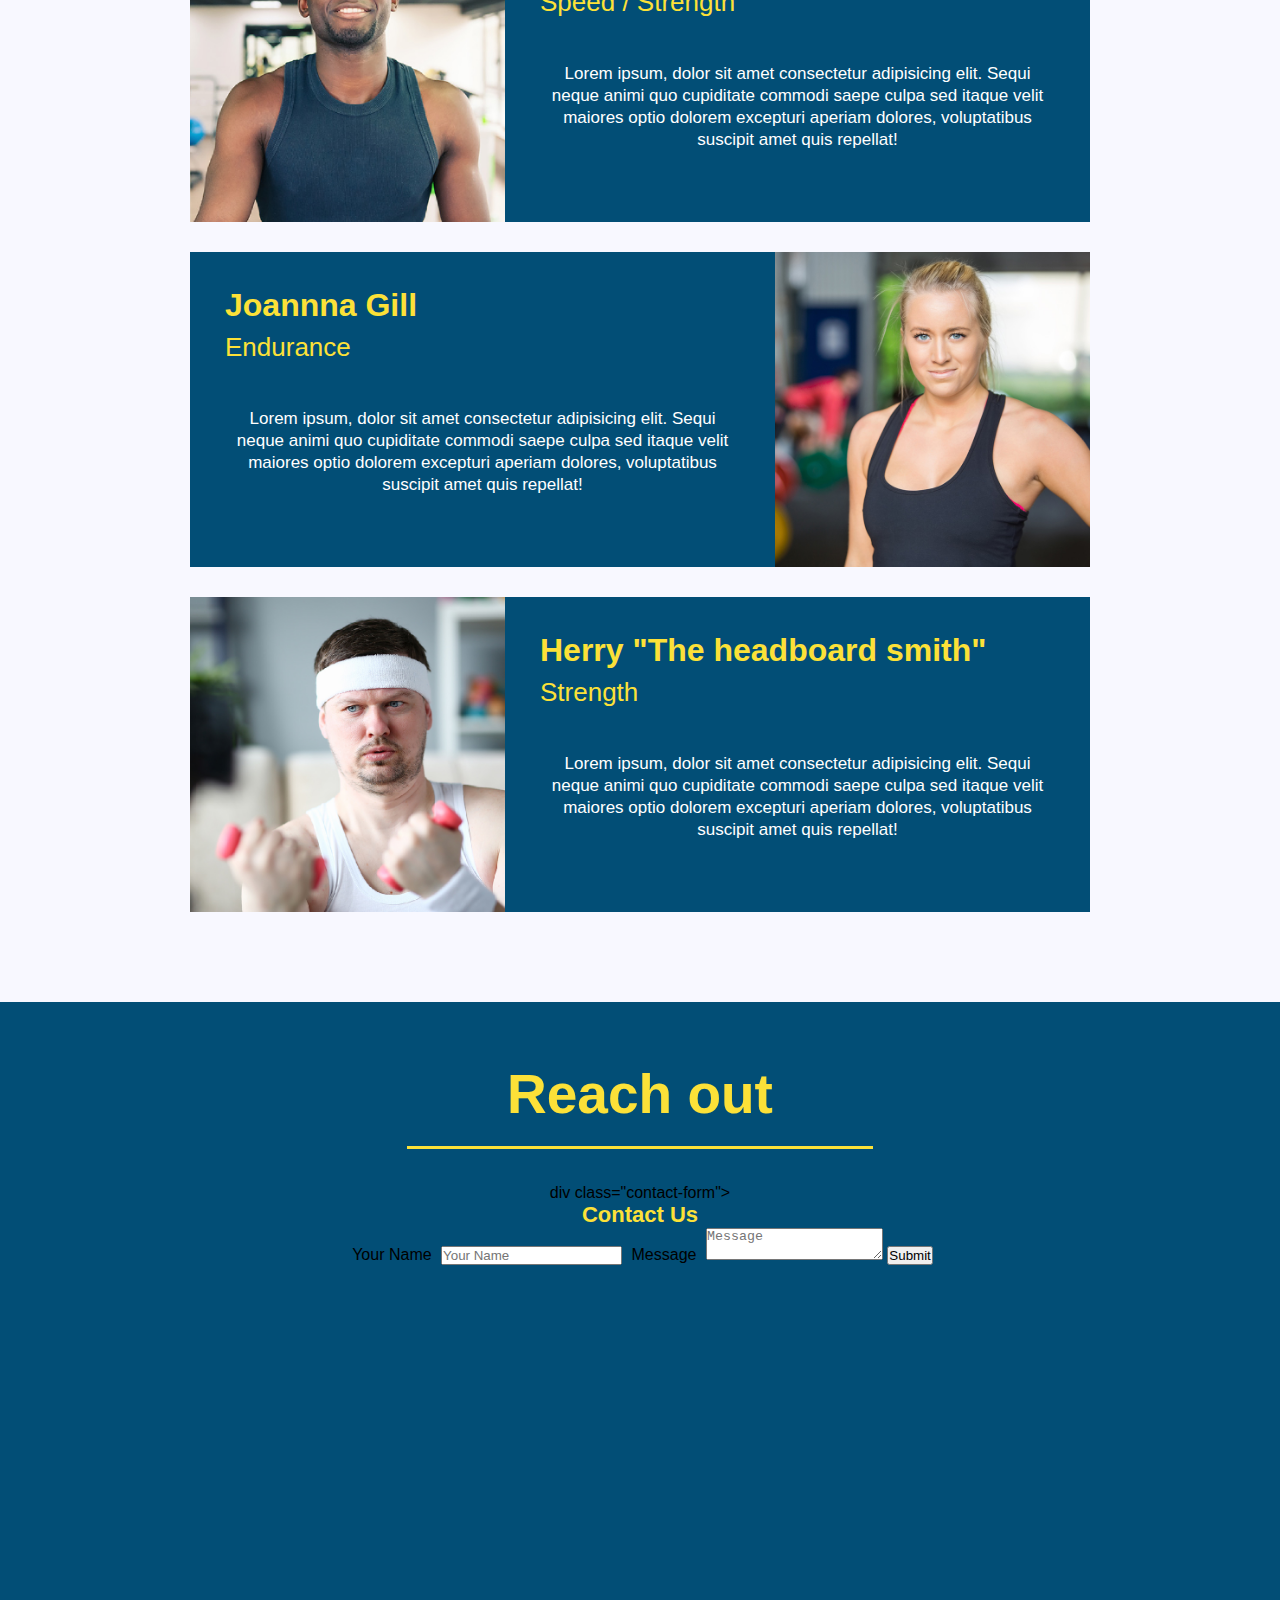
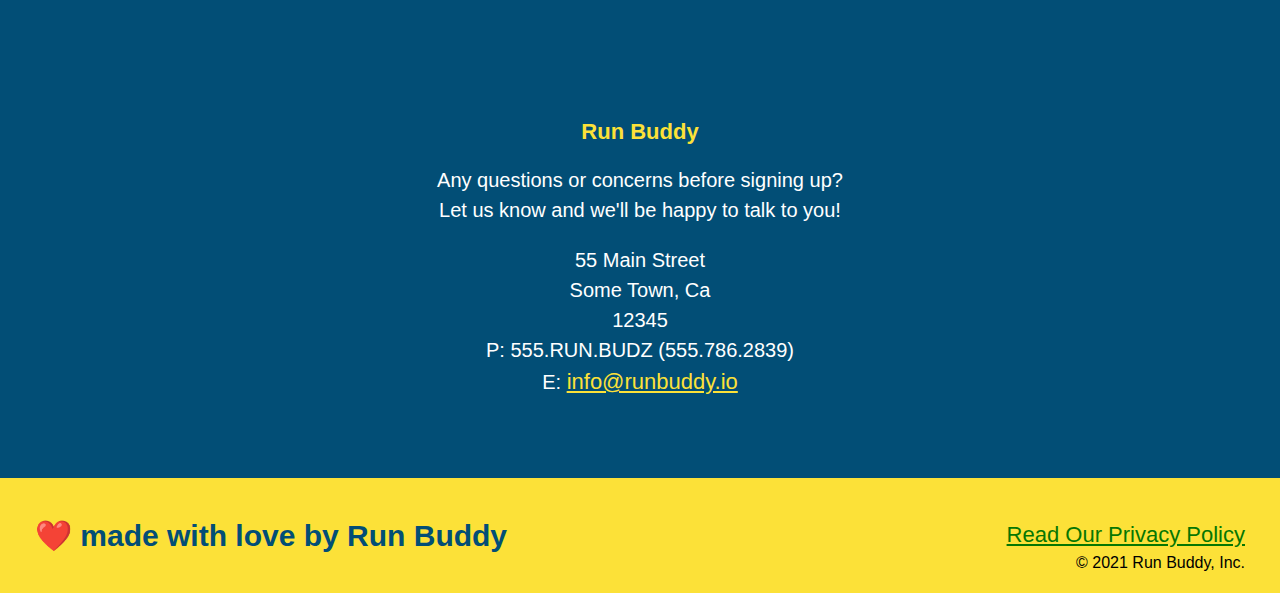
==== commit daacc389: "add contact form" ====
--- a/index.html
+++ b/index.html
@@ -161,6 +161,18 @@
              Reach out
             </h2>
             <div class="contact-info">
+              div class="contact-form">
+  <h3>Contact Us</h3>
+  <form>
+     <label for="contact-name">Your Name</label>
+     <input type="text" id="contact-name" placeholder="Your Name" />
+
+     <label for="contact-message">Message</label>
+     <textarea id="contact-message" placeholder="Message"></textarea>
+
+     <button type="submit">Submit</button>
+    </form>
+</div>
               <iframe src="https://www.google.com/maps/embed?pb=!1m18!1m12!1m3!1d3147.1079747227936!2d-120.42364418397035!3d37.92790791110593!2m3!1f0!2f0!3f0!3m2!1i1024!2i768!4f13.1!3m3!1m2!1s0x8090c49129b6ac57%3A0xb56c7eb95a2cd8bd!2sMain%20St%2C%20California%2095327!5e0!3m2!1sen!2sus!4v1616426329495!5m2!1sen!2sus"
               width="600"
               height="450";
@@ -170,7 +182,7 @@
             </iframe>
           </div>
 
-        <div class= "address">
+        <div class= "contact-info">
           <h3 class ="runing">Run Buddy</h3>
           <p>
             Any questions or concerns before signing up?
@@ -198,3 +210,4 @@
          </footer>
     </body>
 </html>
+
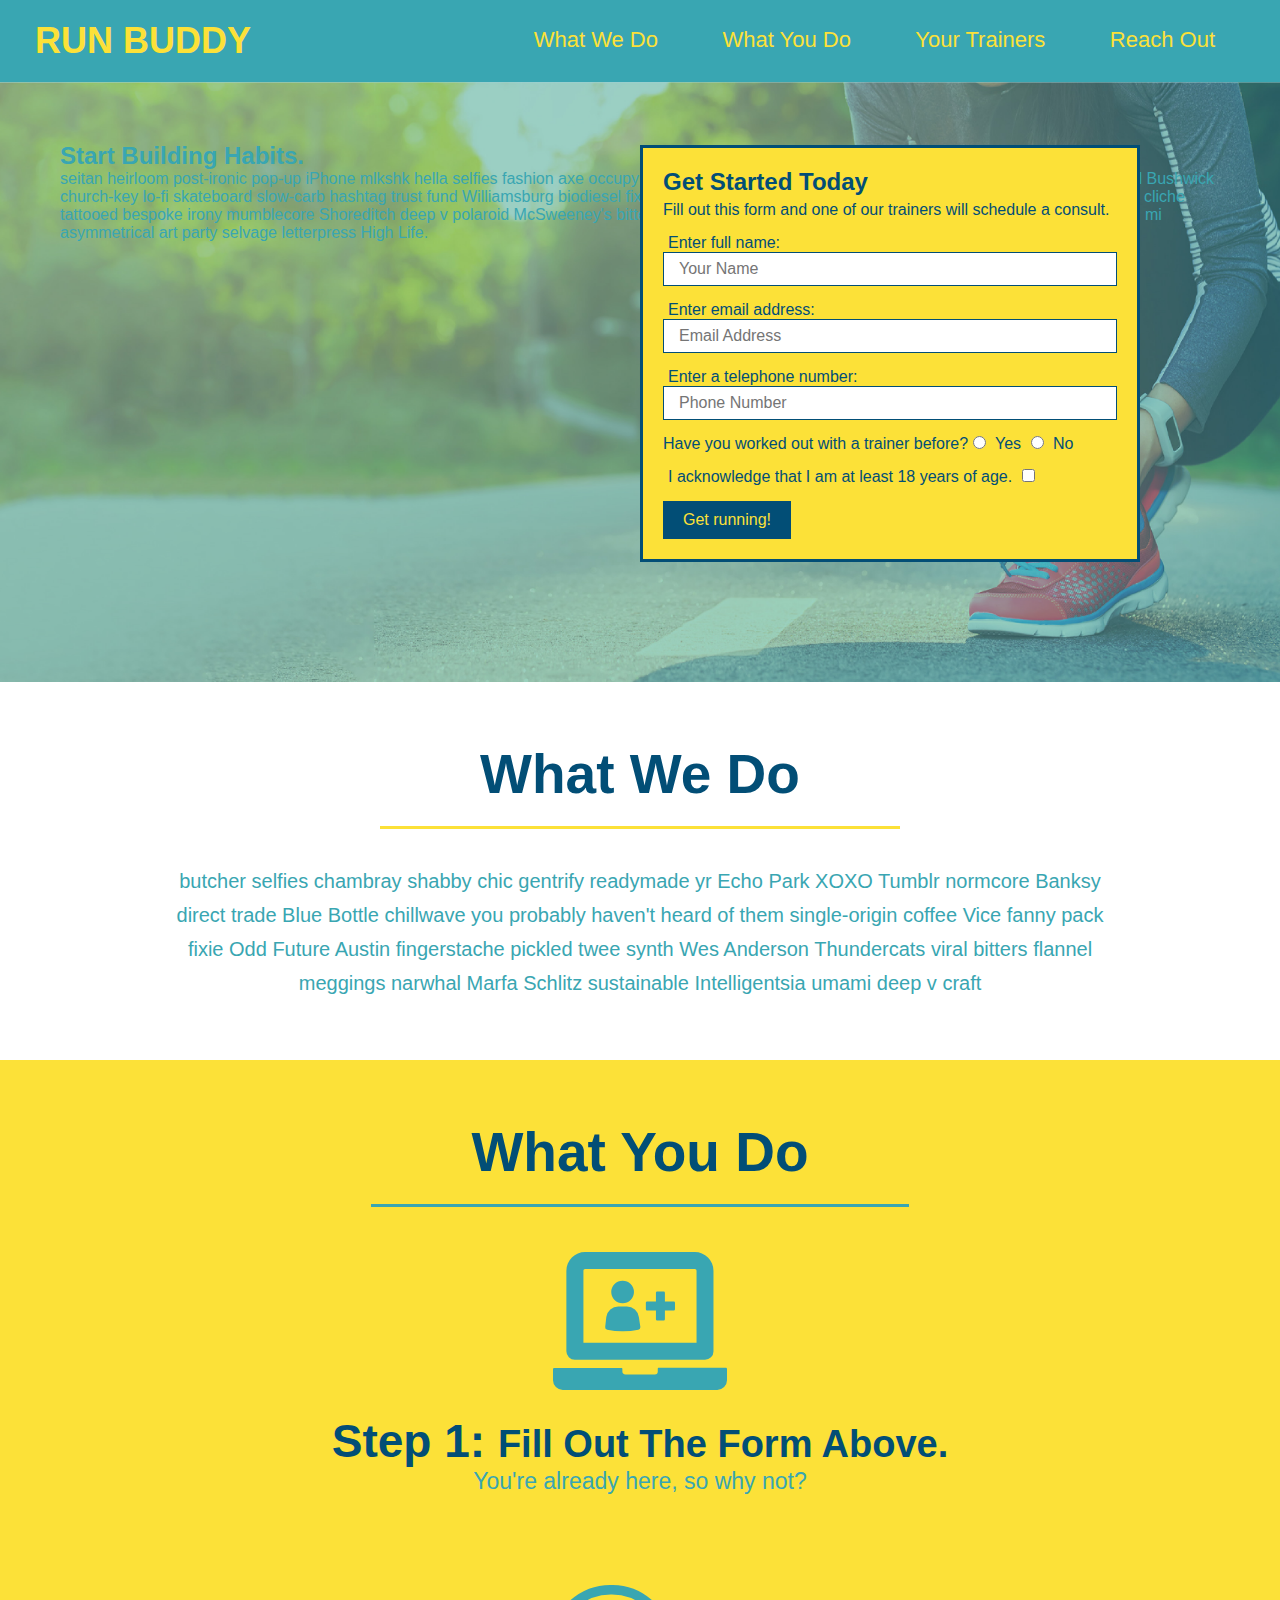
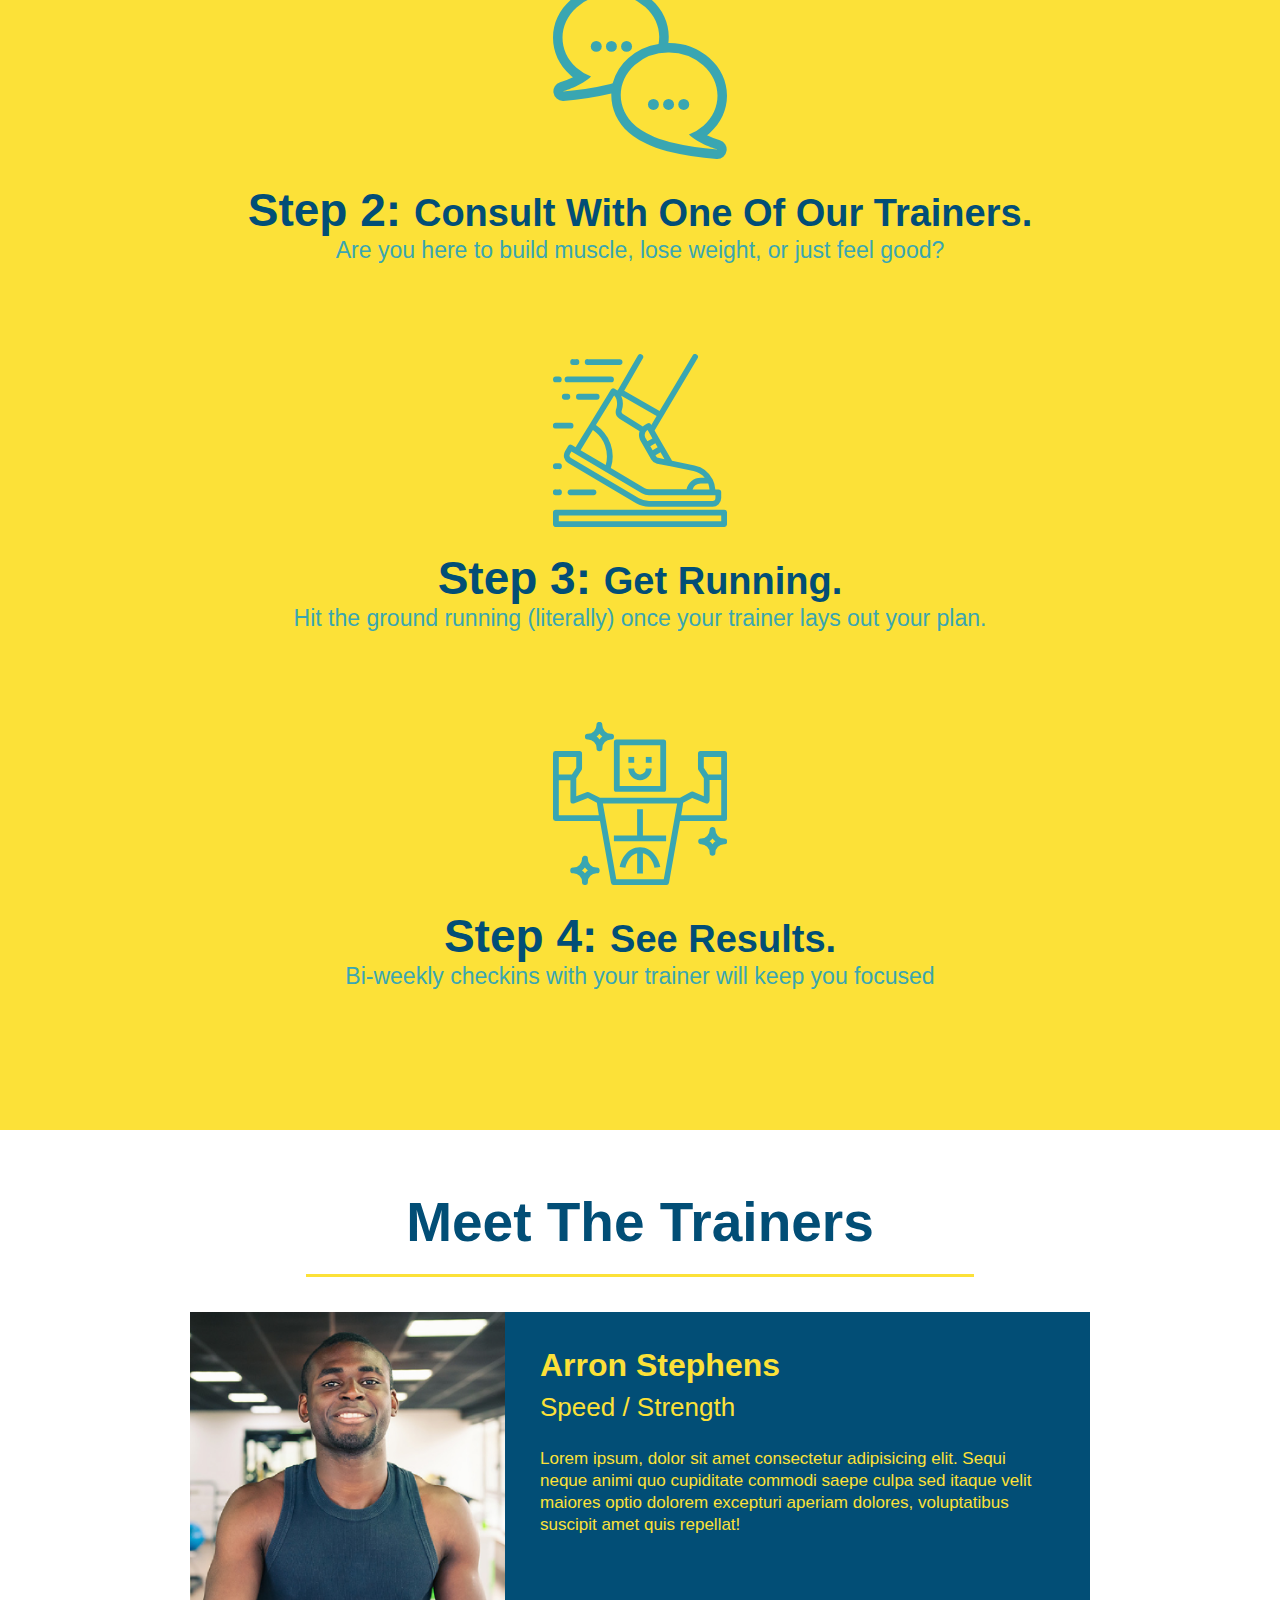
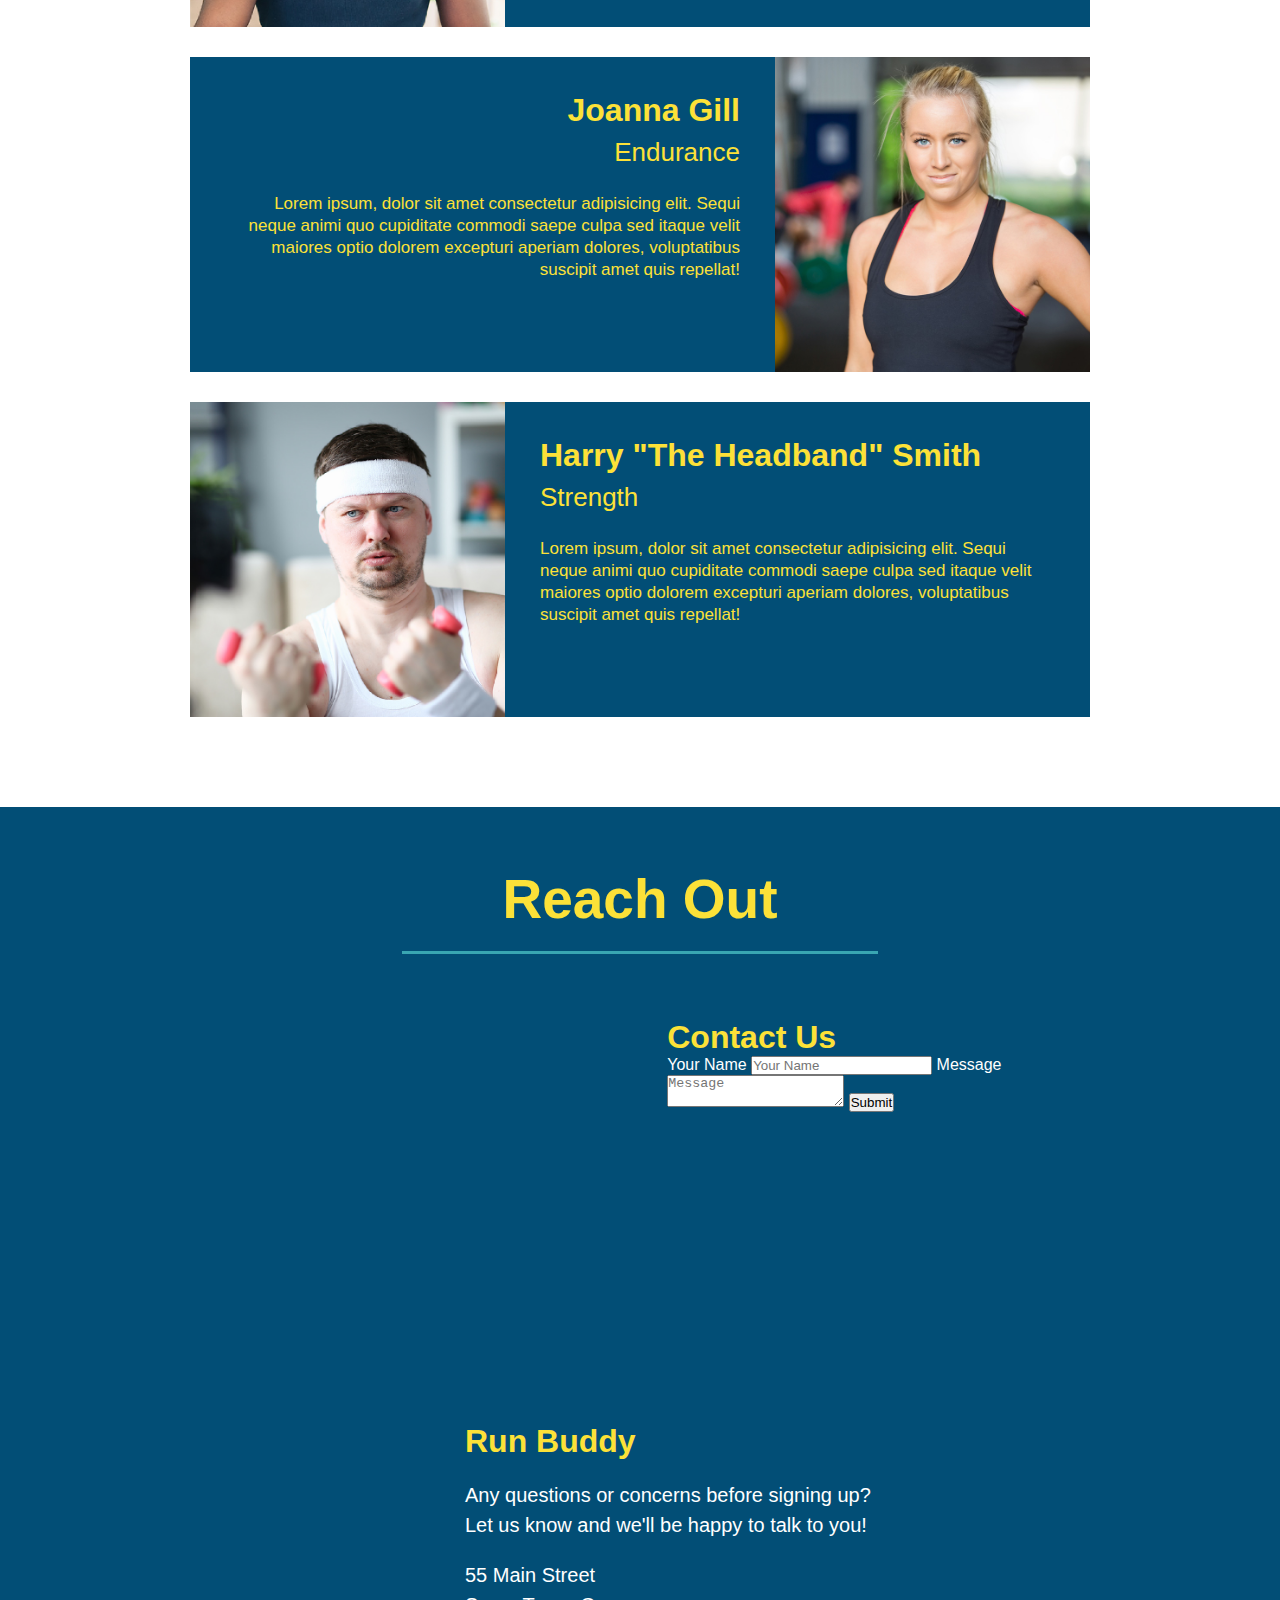
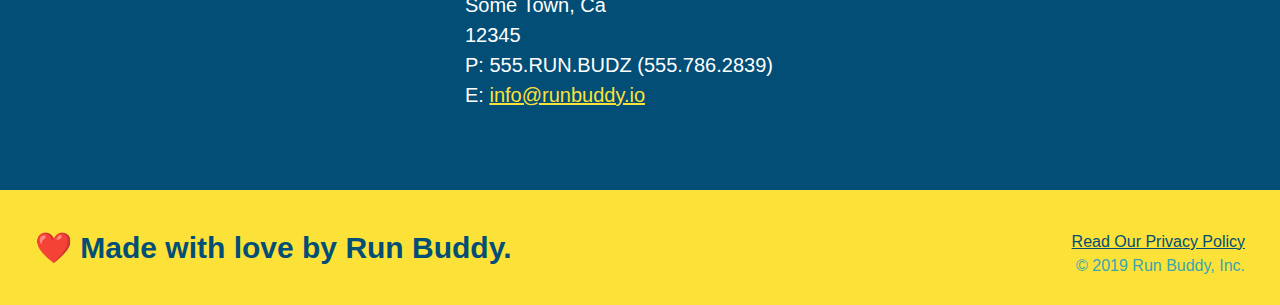
==== commit f3e29ab9: "update files" ====
--- a/index.html
+++ b/index.html
@@ -1,213 +1,208 @@
 <!DOCTYPE html>
-
-
-<html lang= "en">
-    <head>
-       <meta charset = "UTF-8"/>
-        <title>run buddy</title>
-       <link rel="stylesheet" href="css/style.css" />
-    </head>
-    <body>
-        <!--- navigation -->
-      <header class= "header">
-                <h1 ><a href = "/">RUN BUDDY</a></h1>
-            <nav class "nav">
-              <ul>
-                    <li>
-                        <h2><a href ="whatWeDo">what we do</a></h2>
-                    </li>
-                    <li>
-                        <h2><a href ="whatYouDo">what you do </a></h2>
-                    </li>
-                    <li>
-                        <h2><a href ="meetTheTrainer">meet the trainer</a></h2>
-                    </li>
-                    <li>
-                        <h2><a  href= "reachOut">reach out</a></h2>
-                    </li>
-                </ul>
-            </nav>
-        </header>
-
-     <!---here is Hero----->
-
-        <section class="hero-bg">
-
-          <section class="hero-form">
-            <h3>Get Started Today</h3>
-            <p>Fill out this form and one of our trainers will schedule a consult</p>
-            <!-- Add form element -->
-            <form class= "form">
-              <lable for ="name">Enter your name</label>
-              <input class="input"  type="email" placeholder="Your Name" name="name" id="name" />
-
-              <lable for ="email">Enter your email</label>
-              <input class="input" type="text" placeholder="Your Email" name="email" id="email" />
-
-              <lable for ="phone">Enter your phone</label>
-              <input class="input" type="tel" placeholder="Your Phone" name="phone" id="phone" />
-
-              <p>
-                Have you worked out with a trainer before?
-                <input type="radio" name="trainer-confirm" id="trainer-yes" />
-                <label for="trainer-yes">Yes</label>
-
-                <input type="radio" name="trainer-confirm" id="trainer-no" />
-                <label for="trainer-no">No</label>
-              </p>
-              <p>
-                <label for="checkbox" >
-                  I acknowledge that I am at least 18 years of age.
-                </label>
-                <input type="checkbox" name="age-confirm" id="checkbox" />
-              </p>
-              <button type="submit">
-                Get running!
-              </button>
-            </form>
-          </section>
-        </section>
-
-        <br>
-         <!--- What we do section -->
-        <section id= "what we do" class="intro">
-          <h2 class="section-title primary-border">What We Do</h2>
-            <p> Lorem ipsum dolor sit amet consectetur adipisicing elit. Maxime mollitia,
-molestiae quas vel sint commodi repudiandae consequuntur voluptatum laborum
-numquam blanditiis harum quisquam eius sed odit fugiat iusto fuga praesentium
-optio, eaque rerum! Provident similique accusantium nemo autem. Veritatis
-obcaecati tenetur iure eius earum ut molestias architecto voluptate aliquam
-nihil, eveniet aliquid culpa officia aut!</p>
-        </section>
-
-         <!--- What you do section -->
-         <section id="what-you-do" class="steps">
-
-              <h2 class="section-title secondary-border">What You Do</h2>
-              <div class="">
-                  <img src="./image/step-1.svg" alt="first-image">
-                <h3>step 1:<span> Fill out the form</span></h3>
-                <p>You're already here, so why not?</p>
-              </div>
-
-              <div class="">
-                  <img src="./image/step-2.svg" alt="second-image">
-                <h3>step 2:<span> Consult with one of our treaners</span></h3>
-                <p>Are you here to build muscles, lose weight or just feel good?</p>
-              </div>
-
-              <div class="">
-                  <img src="./image/step-3.svg" alt="third-image">
-                <h3>step 3:<span> Get Running</span></h3>
-                <p>Hit the ground running(literally) one your trainer lays out your plan.</p>
-              </div>
-
-              <div class="">
-                  <img src="./image/step-4.svg" alt="fourth-image">
-                <h3>step 4:<span> See result</span></h3>
-                <p>By weekly checking with your trainer keep your focused.</p>
-              </div>
-            </section>
-
-
-
-         <!--- meet the trainer section -->
-         <section id="your-trainers" class="trainers">
-           <h2 class="section-title primary-border">
-             Meet the Trainers
-            </h2>
-            <article class="trainer">
-              <img src="./image/trainer-1.jpg" alt="Arron Stephens in his workout clothes, ready to pump iron" />
-              <div class="trainer-bio text-left">
-                <h3 >Arron Stephens</h3>
-                <h4>Speed / Strength</h4>
-                <p>
-                  Lorem ipsum, dolor sit amet consectetur adipisicing elit. Sequi neque animi quo cupiditate commodi saepe culpa sed
-                  itaque velit maiores optio dolorem excepturi aperiam dolores, voluptatibus suscipit amet quis repellat!
-                </p>
-              </div>
-            </article>
-
-
-             <article class="trainer-2">
-               <img src="./image/trainer-2.jpg" alt="Joannna Gill in her workout clothes, ready to pump iron" />
-               <div class="trainer-bio text-left">
-                 <h3 >Joannna Gill</h3>
-                 <h4>Endurance</h4>
-                 <p>
-                   Lorem ipsum, dolor sit amet consectetur adipisicing elit. Sequi neque animi quo cupiditate commodi saepe culpa sed
-                   itaque velit maiores optio dolorem excepturi aperiam dolores, voluptatibus suscipit amet quis repellat!
-                 </p>
-               </div>
-             </article>
-
-             <article class="trainer">
-               <img src="./image/trainer-3.jpg" alt="Herry , ready to pump iron" />
-               <div class="trainer-bio text-left">
-                 <h3>Herry "The headboard smith"</h3>
-                 <h4>Strength</h4>
-                 <p>
-                   Lorem ipsum, dolor sit amet consectetur adipisicing elit. Sequi neque animi quo cupiditate commodi saepe culpa sed
-                   itaque velit maiores optio dolorem excepturi aperiam dolores, voluptatibus suscipit amet quis repellat!
-                 </p>
-               </div>
-             </article>
-          </section>
-
-
-         <!---reach out section -->
-         <section id="reach-out" class="contact">
-           <h2 class= "section-title secondary-border" >
-             Reach out
-            </h2>
-            <div class="contact-info">
-              div class="contact-form">
-  <h3>Contact Us</h3>
-  <form>
-     <label for="contact-name">Your Name</label>
-     <input type="text" id="contact-name" placeholder="Your Name" />
-
-     <label for="contact-message">Message</label>
-     <textarea id="contact-message" placeholder="Message"></textarea>
-
-     <button type="submit">Submit</button>
-    </form>
-</div>
-              <iframe src="https://www.google.com/maps/embed?pb=!1m18!1m12!1m3!1d3147.1079747227936!2d-120.42364418397035!3d37.92790791110593!2m3!1f0!2f0!3f0!3m2!1i1024!2i768!4f13.1!3m3!1m2!1s0x8090c49129b6ac57%3A0xb56c7eb95a2cd8bd!2sMain%20St%2C%20California%2095327!5e0!3m2!1sen!2sus!4v1616426329495!5m2!1sen!2sus"
-              width="600"
-              height="450";
-              style="border:0;"
-              allowfullscreen=""
-              loading="lazy">
-            </iframe>
+<html lang="en">
+  <head>
+    <meta charset="UTF-8" />
+    <link rel="stylesheet" href="./assets/css/style.css">
+    <title>Run Buddy</title>
+  </head>
+  <body>
+    <!-- navigation tags - block level element -->
+    <header>
+      <h1>
+        <a href="/">RUN BUDDY</a>
+      </h1>
+      <nav>
+        <ul>
+          <li>
+            <a href="#what-we-do">What We Do</a>
+          </li>
+          <li>
+            <a href="#what-you-do">What You Do</a>
+          </li>
+          <li>
+            <a href="#your-trainers">Your Trainers</a>
+          </li>
+          <li>
+            <a href="#reach-out">Reach Out</a>
+          </li>
+          
+        </ul>
+      </nav>
+    </header>
+    <!-- end navigation -->
+
+    <!-- hero/jumbotron -->
+    <section class="hero">
+      <div class="hero-cta">
+        <h2>Start Building Habits.</h2>
+        <p>
+          seitan heirloom post-ironic pop-up iPhone mlkshk hella selfies fashion axe occupy readymade put a bird on it
+          messenger bag Wes Anderson Schlitz plaid Bushwick church-key lo-fi skateboard slow-carb hashtag trust fund
+          Williamsburg biodiesel fixie farm-to-table 8-bit banjo XOXO Banksy chillwave bicycle rights retro cliche
+          tattooed bespoke irony mumblecore Shoreditch deep v polaroid McSweeney's bitters cray gentrify tofu Marfa you
+          probably haven't heard of them yr banh mi asymmetrical art party selvage letterpress High Life.
+        </p>
+      </div>
+
+      <div class="hero-form">
+        <h3>Get Started Today</h3>
+        <p>Fill out this form and one of our trainers will schedule a consult.</p>
+        <form>
+          <label for="name">Enter full name:</label>
+          <input type="text" placeholder="Your Name" id="name" name="name" class="form-input" />
+          <label for="email">Enter email address:</label>
+          <input type="email" placeholder="Email Address" id="email" name="email" class="form-input" />
+          <label for="phone">Enter a telephone number:</label>
+          <input type="tel" placeholder="Phone Number" name="phone" id="phone" class="form-input" />
+          <p>
+            Have you worked out with a trainer before? 
+            <input type="radio" name="trainer-confirm" id="trainer-yes" />
+            <label for="trainer-yes">Yes</label>
+            <input type="radio" name="trainer-confirm" id="trainer-no"/>
+            <label for="trainer-no">No</label>
+          </p>
+          <p>
+            <label for="checkbox">
+              I acknowledge that I am at least 18 years of age.
+            </label>
+            <input type="checkbox" name="checkpoint1" id="checkbox" />
+          </p>
+          <button type="submit">
+            Get running!
+          </button>
+        </form>
+      </div>
+    </section>
+    <!-- end header -->
+
+    <!-- "what we do" start - <section> -->
+    <section id="what-we-do" class="intro">
+      <h2 class="section-title primary-border">
+        What We Do
+      </h2>
+      <p>
+        butcher selfies chambray shabby chic gentrify readymade yr Echo Park XOXO Tumblr normcore Banksy direct trade  Blue Bottle chillwave you probably haven't heard of them single-origin coffee Vice fanny pack fixie Odd Future Austin fingerstache pickled twee synth Wes Anderson Thundercats viral bitters flannel meggings narwhal Marfa Schlitz sustainable Intelligentsia umami deep v craft
+      </p>
+    </section>
+    <!-- end "what we do" -->
+
+    <!-- "what you do" start -->
+    <section id="what-you-do" class="steps">
+      <h2 class="section-title secondary-border">
+        What You Do
+      </h2> 
+      <div>
+        <img src="./assets/images/step-1.svg" alt="" />
+        <h3>Step 1: <span>Fill Out The Form Above.</span></h3>
+        <p>You're already here, so why not?</p>
+      </div>
+      <div>
+        <img src="./assets/images/step-2.svg" alt="" />
+        <h3>Step 2: <span>Consult With One Of Our Trainers.</span></h3>
+        <p>Are you here to build muscle, lose weight, or just feel good?</p>
+      </div>
+      <div>
+        <img src="./assets/images/step-3.svg" alt="" />
+        <h3>Step 3: <span>Get Running.</span></h3>
+        <p>Hit the ground running (literally) once your trainer lays out your plan.</p>
+      </div>
+      <div>
+        <img src="./assets/images/step-4.svg" alt="" />
+        <h3>Step 4: <span>See Results.</span></h3>
+        <p>Bi-weekly checkins with your trainer will keep you focused</p>
+      </div>
+    </section>
+    <!-- "what you do" end -->
+
+    <!-- "meet the trainers" start -->
+    <section id="your-trainers" class="trainers">
+      <h2 class="section-title primary-border">
+        Meet The Trainers
+      </h2>
+
+      <article class="trainer">
+        <img src="./assets/images/trainer-1.jpg" alt="Arron Stephens in his workout clothes, ready to pump iron" />
+        <div class="trainer-bio text-left">
+          <h3>Arron Stephens</h3>
+          <h4>Speed / Strength</h4>
+          <p>Lorem ipsum, dolor sit amet consectetur adipisicing elit. Sequi neque animi quo cupiditate commodi saepe culpa sed itaque velit maiores optio dolorem excepturi aperiam dolores, voluptatibus suscipit amet quis repellat!</p>
+        </div>
+      </article>
+
+       <article class="trainer">
+         <div class="trainer-bio text-right">
+           <h3>Joanna Gill</h3>
+           <h4>Endurance</h4>
+           <p>Lorem ipsum, dolor sit amet consectetur adipisicing elit. Sequi neque animi quo cupiditate commodi saepe culpa sed itaque velit maiores optio dolorem excepturi aperiam dolores, voluptatibus suscipit amet quis repellat!</p>
           </div>
-
-        <div class= "contact-info">
-          <h3 class ="runing">Run Buddy</h3>
+          <img src="./assets/images/trainer-2.jpg" alt="Joanna Gill cooling off after a work out" />
+        </article>
+
+       <article class="trainer">
+        <img src="./assets/images/trainer-3.jpg" alt="Harry Smith wearing a headband and lifting comically small pink weights" />
+        <div class="trainer-bio text-left">
+          <h3>Harry "The Headband" Smith</h3>
+          <h4>Strength</h4>
+          <p>Lorem ipsum, dolor sit amet consectetur adipisicing elit. Sequi neque animi quo cupiditate commodi saepe culpa sed itaque velit maiores optio dolorem excepturi aperiam dolores, voluptatibus suscipit amet quis repellat!</p>
+        </div>
+      </article>
+    </section>
+    <!-- "meet the trainers" end -->
+
+    <!-- "reach out" start -->
+    <section id="reach-out" class="contact">
+      <h2 class="section-title secondary-border">
+        Reach Out
+      </h2>
+
+      <div class="contact-info">
+        <iframe
+          src="https://www.google.com/maps/embed?pb=!1m14!1m12!1m3!1d12182.30520634488!2d-74.0652613!3d40.2407219!2m3!1f0!2f0!3f0!3m2!1i1024!2i768!4f13.1!5e0!3m2!1sen!2sus!4v1561060983193!5m2!1sen!2sus"
+          frameborder="0" style="border:0" allowfullscreen>
+        </iframe>
+
+        <div class="contact-form">
+          <h3>Contact Us</h3>
+          <form>
+            <label for="contact-name">Your Name</label>
+            <input type="text" id="contact-name" placeholder="Your Name" />
+        
+            <label for="contact-message">Message</label>
+            <textarea id="contact-message" placeholder="Message"></textarea>
+        
+            <button type="submit">Submit</button>
+          </form>
+        </div>
+
+        <div>
+          <h3>Run Buddy</h3>
           <p>
-            Any questions or concerns before signing up?
-            <br />
+            Any questions or concerns before signing up? 
+            <br/>
             Let us know and we'll be happy to talk to you!
           </p>
-          <address class="address" >
-
+
+          <address>
             55 Main Street <br/>
             Some Town, Ca <br/>
-            12345<br />
+            12345<br/>
             P: 555.RUN.BUDZ (555.786.2839)<br/>
             E: <a href="mailto:info@runbuddy.io">info@runbuddy.io</a>
           </address>
-        </div>
-         </section>
-
-         <!--- footer -->
-         <footer>
-            <h2>❤️ made with love by Run Buddy</h2>
-            <div>
-                <a href="#">Read Our Privacy Policy</a><br />
-                &copy; 2021 Run Buddy, Inc.
-              </div>
-         </footer>
-    </body>
-</html>
-
+          
+        </div>
+      </div>
+    </section>
+    <!-- "reach out" end -->
+
+    <!-- footer -->
+    <footer>
+      <h2>❤️ Made with love by Run Buddy.</h2>
+      <div>
+        <a href="./privacy-policy.html">Read Our Privacy Policy</a><br/>
+        &copy; 2019 Run Buddy, Inc.
+      </div>
+    </footer>
+    <!-- footer end -->
+  </body>
+</html>--- a/assets/css/style.css
+++ b/assets/css/style.css
@@ -0,0 +1,290 @@
+* {
+  box-sizing: border-box;
+  margin: 0;
+  padding: 0;
+}
+
+body {
+  color: #39a6b2;
+  font-family: Helvetica, Arial, sans-serif;
+}
+
+
+/* HEADER / NAV BAR STYLES START */
+
+header {
+  padding: 20px 35px;
+  background-color: #39a6b2;
+}
+
+header h1 {
+  font-weight: bold;
+  display: inline;
+  margin: 0;
+  font-size: 36px;
+  color: #fce138;
+}
+
+header a {
+  text-decoration: none;
+  color: #fce138;
+}
+
+header nav {
+  float: right;
+  margin: 7px 0;
+}
+
+header nav ul li {
+  display: inline;
+}
+
+header nav ul li a {
+  margin: 0 30px;
+  font-weight: lighter;
+  font-size: 22px;
+}
+
+/* HEADER / NAVBAR STYLES END */
+
+
+
+/* FOOTER STYLES START */
+footer {
+  background: #fce138;
+  padding: 40px 35px;
+  width: 100%;
+}
+
+footer h2 {
+  display: inline;
+  color: #024e76;
+  font-size: 30px;
+  margin: 0;
+}
+
+footer div {
+  float: right;
+  line-height: 1.5;
+  text-align: right;
+}
+
+footer a {
+  color: #024e76;
+}
+/* END FOOTER STYLES */
+
+/* STYLE ALL SECTION TAGS */
+section {
+  padding: 60px;
+}
+
+/* HERO STYLES START */
+.hero {
+  background-image: url('../images/hero-bg.jpg');
+  background-size: cover;
+  background-position: center;
+  position: relative;
+  height: 600px;
+}
+
+.hero-form {
+  border: 3px solid #024e76;
+  background-color: #fce138;
+  padding: 20px;
+  width: 500px;
+  color: #024e76;
+  position: absolute;
+  bottom: 120px;
+  right: 140px;
+}
+
+.hero-form h3 {
+  font-size: 24px;
+  margin: 0;
+}
+.hero-form p {
+  margin: 5px 0 15px 0;
+}
+
+.form-input {
+  border: 1px solid #024e76;
+  display: block;
+  padding: 7px 15px;
+  font-size: 16px;
+  color: #024e76;
+  width: 100%;
+  margin-bottom: 15px; 
+}
+
+.hero-form label {
+  margin: 0 5px;
+}
+
+.hero-form button {
+  color: #fce138;
+  background-color: #024e76;
+  border: none;
+  padding: 10px 20px;
+  font-size: 16px;
+} 
+/* HERO STYLES END */
+
+
+/* SECTION TITLE STYLES START */
+.section-title {
+  font-size: 55px;
+  display: inline-block;
+  padding: 0 100px 20px 100px;
+  border-bottom: 3px solid;
+  margin-bottom: 35px;
+  color: #024e76;
+}
+
+.primary-border {
+  border-color: #fce138;
+}
+
+.secondary-border {
+  border-color: #39a6b2;
+}
+/* SECTION TITLE STYLES END */
+
+/* WHAT WE DO STYLES */
+.intro {
+  text-align: center;
+}
+
+.intro p {
+  line-height: 1.7;
+  color: #39a6b2;
+  width: 80%;
+  margin: 0 auto;
+  font-size: 20px;
+}
+/* WHAT YOU DO STYLES END */
+
+
+/* WHAT YOU DO STYLES START */
+.steps { 
+  text-align: center;
+  background: #fce138;
+}
+
+.steps div {
+  margin-bottom: 80px;
+}
+
+.steps img {
+  width: 15%;
+  margin: 10px 0;
+} 
+
+.steps h3 {
+  color: #024e76;
+  font-size: 46px;
+  margin-top: 10px;
+}
+
+.steps span {
+  font-size: 38px;
+}
+
+.steps p {
+  color: #39a6b2;
+  font-size: 23px;
+}
+/* WHAT YOU DO STYLES END */
+
+/* MEET THE TRAINERS START */
+.trainers {
+  text-align: center;
+}
+
+.trainer {
+  width: 900px;
+  margin: 0 auto 30px auto;
+  background: #024e76;
+  color: #fce138;
+  overflow: auto;
+}
+
+.trainer img {
+  width: 35%;
+  float: left;
+}
+
+.trainer-bio {
+  padding: 35px;
+  float: left;
+  width: 65%;
+}
+
+.trainer-bio h3 {
+  font-size: 32px;
+  margin-bottom: 8px;
+}
+
+.trainer-bio h4 {
+  font-weight: lighter;
+  font-size: 26px;
+  margin-bottom: 25px;
+}
+
+.trainer-bio p {
+  font-size: 17px;
+  line-height: 1.3;
+}
+/* TRAINER STYLES END */
+
+/* REACH OUT STYLES START */
+.contact {
+  text-align: center;
+  background: #024e76;
+}
+
+.contact h2 {
+  color: #fce138;
+}
+
+.contact-info iframe {
+  width: 400px;
+height: 400px;
+}
+
+.contact-info div {
+  width: 410px;
+  display: inline-block;
+  vertical-align: top;
+  text-align: left;
+  margin: 30px 0 0 60px;
+  color: white;
+}
+
+.contact-info h3 {
+  color: #fce138;
+  font-size: 32px;
+}
+
+.contact-info p, .contact-info address {
+  margin: 20px 0;
+  line-height: 1.5;
+  font-size: 20px;
+  font-style: normal;
+}
+
+.contact-info a {
+  color: #fce138;
+}
+
+
+/* REACH OUT STYLES END */
+
+/* UTILITIES */
+.text-left {
+  text-align: left;
+}
+
+.text-right {
+  text-align: right;
+}